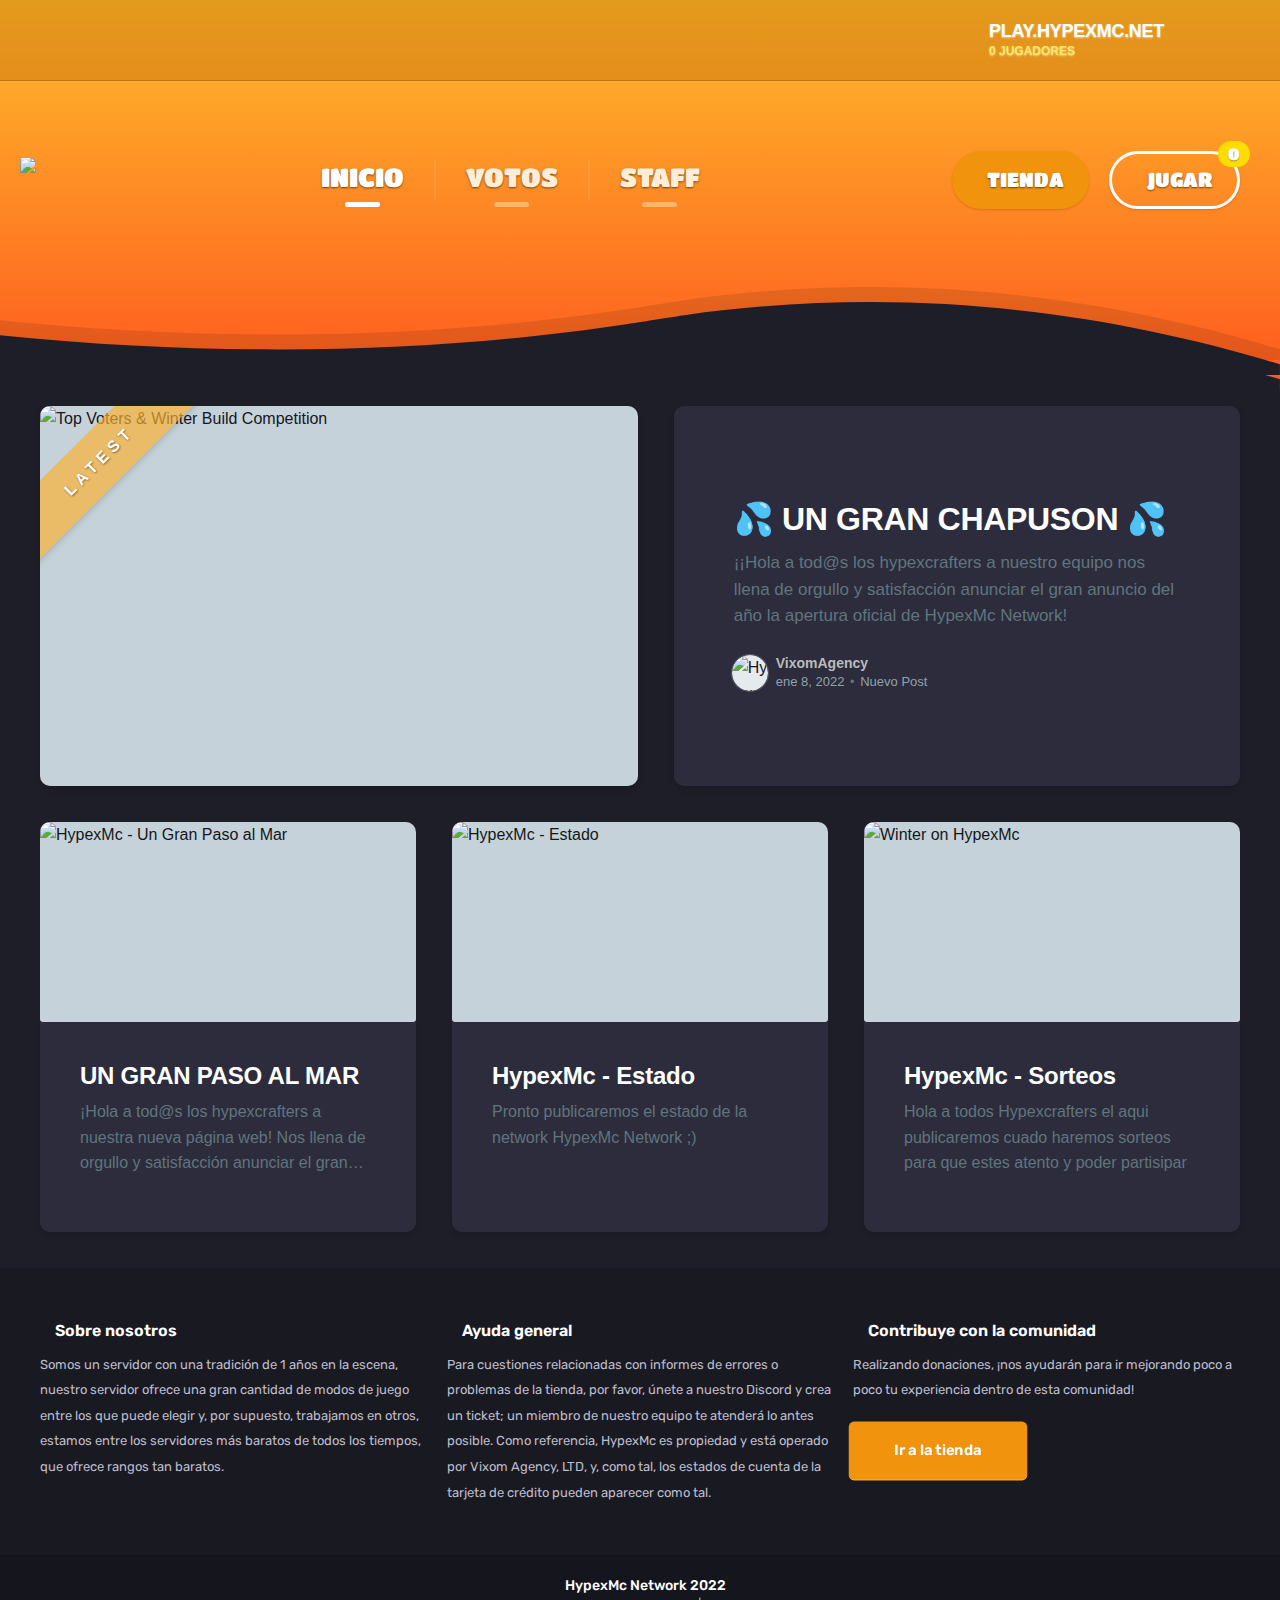
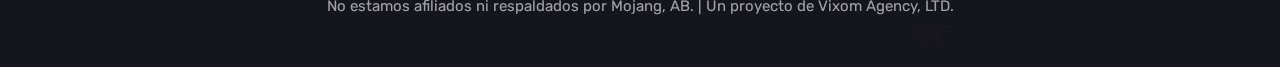
==== index.html @ 88ad3354 "Add files via upload" ====
<!DOCTYPE html>
<html lang="en">
<head>

    <title>HypexMc | Servidor de Minecraft 1.8x-1.18x </title>
    <meta charset="utf-8" />
    <meta http-equiv="X-UA-Compatible" content="IE=edge" />
    <meta name="HandheldFriendly" content="True" />
    <link rel="icon" href="https://cdn.discordapp.com/attachments/915501580822933504/928827594579775539/xxxxx.png" type="image/png" />
    <meta name="viewport" content="width=device-width, initial-scale=1.0" />
    <link rel="preconnect" href="https://fonts.googleapis.com">
    <link rel="preconnect" href="https://fonts.gstatic.com" crossorigin>
    <link href="https://fonts.googleapis.com/css2?family=Titan+One&display=swap" rel="stylesheet">
    <link rel="stylesheet" href="https://cdnjs.cloudflare.com/ajax/libs/font-awesome/6.0.0-beta3/css/all.min.css" integrity="sha512-Fo3rlrZj/k7ujTnHg4CGR2D7kSs0v4LLanw2qksYuRlEzO+tcaEPQogQ0KaoGN26/zrn20ImR1DfuLWnOo7aBA==" crossorigin="anonymous" referrerpolicy="no-referrer" />
    <link href="https://fonts.googleapis.com/css2?family=Rubik:ital,wght@0,300;0,400;0,500;0,600;0,700;0,800;0,900;1,300;1,400;1,500;1,600;1,700;1,800;1,900&display=swap" rel="stylesheet">
    <link rel="stylesheet" href="https://cdnjs.cloudflare.com/ajax/libs/MaterialDesign-Webfont/6.4.95/css/materialdesignicons.min.css" integrity="sha512-RJM8wxxnhWj3XFj27wTSVh6GEPnKuRn4M7O8x/Rq5iCPwKn9UAZnsBLCvc/zS3LbKYD7h54X8GyS9fIxHJEhNw==" crossorigin="anonymous" referrerpolicy="no-referrer" />
    <link rel="stylesheet" type="text/css" href="assets/built/screen.css" />
    <link rel="stylesheet" type="text/css" href="assets/built/theme.css" />
    <link rel="stylesheet" type="text/css" href="assets/built/global.css" />
    <meta name="description" content="HypexMc is a 1.16 Minecraft server that prides itself in providing the best Earth Survival &amp; Skyblock Update. Connect on both Java &amp; Bedrock platforms." />
    <link rel="icon" href="/favicon.png" type="image/png" />
    <link rel="canonical" href="https://hypexmc.net/" />
    <meta name="referrer" content="no-referrer-when-downgrade" />
    <link rel="next" href="https://hypexmc.net/page/2/" />
    
    <meta property="og:site_name" content="HypexMc" />
    <meta property="og:type" content="website" />
    <meta property="og:title" content="HypexMc" />
    <meta property="og:description" content="HypexMc is a 1.16 Minecraft server that prides itself in providing the best Earth Survival &amp; Skyblock Update." />
    <meta property="og:url" content="https://hypexmc.net/" />
    <meta property="og:image" content="https://hypexmc.net/content/images/2021/12/HypexMc-Christmas-DC-banner-1.jpg" />
    <meta property="article:publisher" content="https://www.facebook.com/ghost" />
    <meta name="twitter:card" content="summary_large_image" />
    <meta name="twitter:title" content="HypexMc" />
    <meta name="twitter:description" content="HypexMc is a 1.16 Minecraft server that prides itself in providing the best Earth Survival &amp; Skyblock Update. Connect on both Java &amp; Bedrock platforms." />
    <meta name="twitter:url" content="https://hypexmc.net/" />
    <meta name="twitter:image" content="https://hypexmc.net/content/images/2021/12/HypexMc-Christmas-DC-banner.jpg" />
    <meta name="twitter:site" content="@HypexMcNT" />
    <meta property="og:image:width" content="960" />
    <meta property="og:image:height" content="540" />
    
    <script type="application/ld+json">
{
    "@context": "https://schema.org",
    "@type": "WebSite",
    "publisher": {
        "@type": "Organization",
        "name": "HypexMc",
        "url": "https://hypexmc.net/",
        "logo": {
            "@type": "ImageObject",
            "url": "https://hypexmc.net/content/images/2021/09/HypexMc-1.png",
            "width": 60,
            "height": 60
        }
    },
    "url": "https://hypexmc.net",
    "image": {
        "@type": "ImageObject",
        "url": "https://static.ghost.org/v4.0.0/images/publication-cover.jpg",
        "width": 7183,
        "height": 2885
    },
    "mainEntityOfPage": {
        "@type": "WebPage",
        "@id": "https://hypexmc.net/"
    },
    "description": "HypexMc is a 1.16 Minecraft server that prides itself in providing the best Earth Survival &amp; Skyblock Update. Connect on both Java &amp; Bedrock platforms."
}
    </script>

    <meta name="generator" content="Ghost 4.15" />
    <link rel="alternate" type="application/rss+xml" title="HypexMc" href="https://hypexmc.net/rss/" />
    
    <style>
@media only screen and (max-width: 768px) {
    .gh-nav > .nav {
        padding: 0px !important;
    }

    .gh-curve {
        bottom: -4px !important;
    }
    .staff-wrap .staff-members {
        grid-template-columns: repeat(1,minmax(0,1fr))!important;
    }
    .vote-wrap {
        flex-direction: column!important;
    }
    .vote-left {
        width: 100%!important;
        margin-bottom: 20px!important;
    }
    .vote-alert {
        margin-bottom: 20px !important;
    }
    .vote-right {
        flex-direction: column!important;
    }
    .vote-alert {
        flex-basis: 0!important;
    }
    .vote-right > a {
        display: block!important;
        width: 100%!important;
        margin: 0px !important;
    }
}
.fab.fa-tiktok {
    font-size: 25px;
    position: relative;
    top: -2px;
}
.badge.manager {
    background: #f5392f !important;
}
.badge.owner {
    background: #af0000 !important;
}
.badge.helper {
    background: #f5392f !important;
}
.badge.developer {
    background: #0089bb !important;
}
.vote-alert {
    flex-basis: 100%;
    background: #0089bb14;
    padding: 25px;
    border-radius: 10px;
    color: #0089bb;
    font-weight: bold;
    font-size: 13px;
    box-shadow: 0 4px 6px -1px rgb(0 0 0 / 10%), 0 2px 4px -1px rgb(0 0 0 / 6%);
    margin-bottom: -30px;
    text-align: center;
    border: 2px solid #0089bb45 !important;
}
.vote-right {
    flex-wrap: wrap;
}
.vote-text {
    box-shadow: 0 4px 6px -1px rgb(0 0 0 / 10%), 0 2px 4px -1px rgb(0 0 0 / 6%);
}
.post-card-byline-content span a {
    color: rgb(187, 187, 187) !important;
}
</style>
<!-- Global site tag (gtag.js) - Google Analytics -->
<script async src="https://www.googletagmanager.com/gtag/js?id=UA-158791694-1"></script>
<script>
  window.dataLayer = window.dataLayer || [];
  function gtag(){dataLayer.push(arguments);}
  gtag('js', new Date());

  gtag('config', 'UA-158791694-1');
</script><style>:root {--ghost-accent-color: #ffaa2b;}</style>
</head>
<body class="home-template">
<div class="viewport">

    <header id="gh-header" class="gh-header">
        <div class="top-bar">
            <div class="inner">
                <div class="left socials">
                    <div id="copy" class="play-wrap" data-clipboard-text="play.hypexmc.net">
                        <i class="mdi mdi-minecraft"></i>
                        <div class="text">
                            <h1>PLAY.HYPEXMC.NET</h1>
                            <p><strong class="players">0</strong> JUGADORES</p>
                        </div>
                    </div>
                    <a href="https://twitter.com/HypexMcNT"><i class="mdi mdi-twitter"></i></a>
                    <a href="https://www.tiktok.com/@HypexMcNT"><i class="fab fa-tiktok"></i></a>
                </div>
            </div>
        </div>
        <nav class="gh-head-inner inner gh-container">
            <div class="gh-bottom">
                <div class="logo-wrap"><a href="/"><img class="floatIn" src="https://cdn.discordapp.com/attachments/915501580822933504/928827594579775539/xxxxx.png"></a></div>
                <div class="logo-spacer"></div>
                <div class="gh-nav">
                    <ul class="nav">
    <li class="nav-home nav-current"><a href="https://hypexmc.net/">Inicio</a></li>
    <li class="nav-vote"><a href="https://hypexmc.net/vote/">Votos</a></li>
    <li class="nav-staff"><a href="https://hypexmc.net/staff/">Staff</a></li>
</ul>

                </div>
                <div class="gh-nav-extras">
                    <a href="https://tienda.hypexmc.net/" class="store"><i class="mdi mdi-cart"></i> TIENDA</a>
                    <a href="/play" class="play"><i class="mdi mdi-motion-play"></i> JUGAR <span class="players">0</span></a>
                </div>
            </div>
        </nav>
        <div class="gh-curve otherother">
            <svg xmlns="http://www.w3.org/2000/svg" xmlns:xlink="http://www.w3.org/1999/xlink" version="1.1" id="Layer_1" x="0px" y="0px" viewBox="0 0 1920.9 109.4" style="enable-background:new 0 0 1920.9 109.4;" xml:space="preserve">
                <path id="XMLID_17_" d="M939.6,76.2c38.2,5.8,54.2,8.9,87.5,13.6c353.5,49.8,660.6-2.9,893.9-73.8l0-16H0v59.8  C386,20.8,701.5,40.2,939.6,76.2z"/>
            </svg>
        </div>
        <div class="gh-curve other">
            <svg xmlns="http://www.w3.org/2000/svg" xmlns:xlink="http://www.w3.org/1999/xlink" version="1.1" id="Layer_1" x="0px" y="0px" viewBox="0 0 1920.9 109.4" style="enable-background:new 0 0 1920.9 109.4;" xml:space="preserve">
                <path id="XMLID_17_" d="M939.6,76.2c38.2,5.8,54.2,8.9,87.5,13.6c353.5,49.8,660.6-2.9,893.9-73.8l0-16H0v59.8  C386,20.8,701.5,40.2,939.6,76.2z"/>
            </svg>
        </div>
        <div class="gh-curve">
            <svg xmlns="http://www.w3.org/2000/svg" xmlns:xlink="http://www.w3.org/1999/xlink" version="1.1" id="Layer_1" x="0px" y="0px" viewBox="0 0 1920.9 109.4" style="enable-background:new 0 0 1920.9 109.4;" xml:space="preserve">
                <path id="XMLID_17_" d="M939.6,76.2c38.2,5.8,54.2,8.9,87.5,13.6c353.5,49.8,660.6-2.9,893.9-73.8l0-16H0v59.8  C386,20.8,701.5,40.2,939.6,76.2z"/>
            </svg>
        </div>
    </header>

    <main>
        
<main id="site-main" class="site-main outer">
    <div class="inner posts">

        <div class="post-feed">

                
<article class="post-card post post-card-large">

    <a class="post-card-image-link" href="/top-voters-of-december/">
        <img class="post-card-image"
            srcset="https://i.imgur.com/oontNbd.png"
            sizes="(max-width: 1000px) 400px, 800px"
            src="https://i.imgur.com/oontNbd.png"
            alt="Top Voters &amp; Winter Build Competition"
            loading="lazy"
        />
    </a>

    <div class="post-card-content">

        <a class="post-card-content-link" href="">
            <header class="post-card-header">
                <h2 class="post-card-title">💦 UN GRAN CHAPUSON 💦</h2>
            </header>
            <section class="post-card-excerpt">
                <p>¡¡Hola a tod@s los hypexcrafters a nuestro equipo nos llena de orgullo y satisfacción anunciar el gran anuncio del año la apertura oficial de HypexMc Network!</p>
            </section>
        </a>

        <footer class="post-card-meta">
            <ul class="author-list">
                <li class="author-list-item">
                    <a href="#" class="static-avatar">
                        <img class="author-profile-image" src="https://cdn.discordapp.com/attachments/915501580822933504/929422268973596753/pvXGueA0_400x400.png" alt="HypexMc" />
                    </a>
                </li>
            </ul>
            <div class="post-card-byline-content">
                <span><a href="https://twitter.com/VixomAgency">VixomAgency</a></span>
                <span class="post-card-byline-date"><time datetime="2022-01-01">ene 8, 2022</time> <span class="bull">&bull;</span> Nuevo Post</span>
            </div>
        </footer>

    </div>

</article>


                
<article class="post-card post ">

    <a class="post-card-image-link" href="/HypexMc-weekly-recap-7/">
        <img class="post-card-image"
            srcset="https://i.imgur.com/FQJvpXm.png"
            sizes="(max-width: 1000px) 400px, 800px"
            src="/content/images/size/w600/2021/12/header2021-12-29_20.03.20-1.png"
            alt="HypexMc - Un Gran Paso al Mar"
            loading="lazy"
        />
    </a>

    <div class="post-card-content">

        <a class="post-card-content-link" href="/HypexMc-weekly-recap-7/">
            <header class="post-card-header">
                <h2 class="post-card-title">UN GRAN PASO AL MAR</h2>
            </header>
            <section class="post-card-excerpt">
                <p>¡Hola a tod@s los hypexcrafters a nuestra nueva página web! Nos llena de orgullo y satisfacción anunciar el gran web oficial</p>
            </section>
        </a>

        <footer class="post-card-meta">
            <ul class="author-list">
                <li class="author-list-item">
                    <a href="/author/HypexMc/" class="static-avatar">
                        <img class="author-profile-image" src="/content/images/size/w100/2021/09/HypexMc-4.png" alt="HypexMc" />
                    </a>
                </li>
            </ul>
            <div class="post-card-byline-content">
                <span><a href="#">HypexMc</a></span>
                <span class="post-card-byline-date"><time datetime="2021-12-29">Dec 29, 2021</time> <span class="bull">&bull;</span> 2 min read</span>
            </div>
        </footer>

    </div>

</article>


                
<article class="post-card post ">

    <a class="post-card-image-link" href="/weekly-recap-6/">
        <img class="post-card-image"
            srcset="https://cdn.discordapp.com/attachments/915501580822933504/929430163735863426/Nose.png"
            src="/content/images/size/w600/2021/12/photo_2021-12-21_01-37-00.jpg"
            alt="HypexMc - Estado"
            loading="lazy"
        />
    </a>

    <div class="post-card-content">

        <a class="post-card-content-link" href="/weekly-recap-6/">
            <header class="post-card-header">
                <h2 class="post-card-title">HypexMc - Estado</h2>
            </header>
            <section class="post-card-excerpt">
                <p>Pronto publicaremos el estado de la network HypexMc Network ;)</p>
            </section>
        </a>

        <footer class="post-card-meta">
            <ul class="author-list">
                <li class="author-list-item">
                    <a href="/author/HypexMc/" class="static-avatar">
                        <img class="author-profile-image" src="/content/images/size/w100/2021/09/HypexMc-4.png" alt="HypexMc" />
                    </a>
                </li>
            </ul>
            <div class="post-card-byline-content">
                <span><a href="/author/HypexMc/">HypexMc</a></span>
                <span class="post-card-byline-date"><time datetime="2021-12-22">Dec 22, 2021</time> <span class="bull">&bull;</span> 3 min read</span>
            </div>
        </footer>

    </div>

</article>


                
<article class="post-card post featured ">

    <a class="post-card-image-link" href="/winter-update/">
        <img class="post-card-image"
            srcset="https://cdn.discordapp.com/attachments/915501580822933504/929430163735863426/Nose.png"
            src="/content/images/size/w600/2021/12/2021-12-01_17.01.49.png"
            alt="Winter on HypexMc"
            loading="lazy"
        />
    </a>

    <div class="post-card-content">

        <a class="post-card-content-link" href="/winter-update/">
            <header class="post-card-header">
                <h2 class="post-card-title">HypexMc - Sorteos</h2>
            </header>
            <section class="post-card-excerpt">
                <p>Hola a todos Hypexcrafters el aqui publicaremos cuado haremos sorteos para que estes atento y poder partisipar</p>
            </section>
        </a>

        <footer class="post-card-meta">
            <ul class="author-list">
                <li class="author-list-item">
                    <a href="/author/HypexMcHypexMc/" class="static-avatar">
                        <img class="author-profile-image" src="/content/images/size/w100/2021/09/HypexMc-4.png" alt="HypexMc" />
                    </a>
                </li>
            </ul>
            <div class="post-card-byline-content">
                <span><a href="#">HypexMc</a></span>
                <span class="post-card-byline-date"><time datetime="2021-12-01">Dec 1, 2021</time> <span class="bull">&bull;</span> 3 min read</span>
            </div>
        </footer>

    </div>

</article>

        </div>

    </div>
</main>

    </main>

    <div id="foot">
        <div class="footer-middle">
            <div class="inner">
                <div class="col">
                    <div class="col-title"><i class="fas fa-skull-crossbones"></i>Sobre nosotros</div>
                    <div class="col-text">
                        Somos un servidor con una tradición de 1 años en la escena, nuestro servidor ofrece una gran cantidad de modos de juego entre los que puede elegir y, por supuesto, trabajamos en otros, estamos entre los servidores más baratos de todos los tiempos, que ofrece rangos tan baratos.
                    </div>
                </div>
                <div class="col">
                    <div class="col-title"><i class="fas fa-question-circle"></i>Ayuda general</div>
                    <div class="col-text">
                        Para cuestiones relacionadas con informes de errores o problemas de la tienda, por favor, únete a nuestro Discord y crea un ticket; un miembro de nuestro equipo te atenderá lo antes posible. Como referencia, HypexMc es propiedad y está operado por Vixom Agency, LTD, y, como tal, los estados de cuenta de la tarjeta de crédito pueden aparecer como tal.
                    </div>
                </div>
                <div class="col">
                    <div class="col-title"><i class="fas fa-shopping-basket"></i>Contribuye con la comunidad</div>
                    <div class="col-text">
                        Realizando donaciones, ¡nos ayudarán para ir mejorando poco a poco tu experiencia dentro de esta comunidad!
                        <a class="col-btn" href="https://store.sharkblocks.com/"><img src="">Ir a la tienda</a>
                    </div>
                </div>
            </div>
        </div>
        <div class="foot-bottom">
            <div class="inner">
                <div class="left">
                    <p><i class="far fa-copyright"></i> HypexMc Network 2022</p>
                    <small>
                        No estamos afiliados ni respaldados por Mojang, AB. | Un proyecto de Vixom Agency, LTD.
                    </small>
                    <section class="watermark">
                        <a href="https://benjdzn.com/"><span id="benj"><svg version="1.1" id="Layer_1" xmlns="http://www.w3.org/2000/svg" xmlns:xlink="http://www.w3.org/1999/xlink" x="0px" y="0px" viewBox="0 0 107.2 53.9" style="enable-background:new 0 0 107.2 53.9;" xml:space="preserve"><style type="text/css">.st0{fill:#231F20;}</style><g id="XMLID_2_"><path id="XMLID_7_" class="st0" d="M38.8,32.2c0.9-1.7,1.8-3.9,1.3-5.9c-0.5-1.7-2-2.6-3.7-2.9c0.8-0.4,1.6-0.9,2.4-1.4c2.8-1.8,5.4-3.8,7.9-6c2.3-2.1,5.1-4.6,5-7.9c-0.1-3.3-3-5.7-6.1-6.3c-3.4-0.8-7.2-0.3-10.6,0.2c-7.1,1.2-13.9,4-20.3,7.3c-3.2,1.6-6.4,3.4-9.2,5.7C3,16.9,0.2,20,0,23.3c-0.1,0.9,1.1,1.2,1.7,0.7c1-0.8,1.8-1.8,2.7-2.7c0.9-0.9,1.8-1.9,2.8-2.7c2.2-1.7,4.5-3.2,6.9-4.6c5.3-2.9,10.9-5.5,16.8-7.1c0.5-0.1,0.9-0.2,1.4-0.4c-0.5,0.9-1,1.8-1.3,2.6c-0.7,1.7-1.5,3.4-2.1,5.2c-1.3,3.6-2.5,7.2-3.5,10.8c0,0.2-0.1,0.3-0.1,0.5c-3.7,1.5-7.5,3.6-10.3,6.3c-0.9,0.9,0.2,2.1,1.3,1.6c2.2-1,4.3-2.1,6.5-3c0.4-0.2,0.9-0.4,1.3-0.5c-0.5,2-1,3.9-1.4,5.9c-0.4,1.8-0.8,3.7-1,5.5c-0.2,1.2-0.4,2.5-0.5,3.8c-0.5,0.4-1,0.7-1.5,1.1c-1.8,1.3-3.9,2.2-5.7,3.5c-0.6,0.4-0.2,1.3,0.5,1.1c2.5-0.6,5-1.8,7.3-3.1c0.2,0,0.3-0.1,0.4-0.2c1.1-0.7,2.2-1.3,3.3-2c3.5-2.3,6.8-5.1,9.6-8.3C36.4,35.7,37.8,34,38.8,32.2z M32.5,15.9c0.7-1.7,1.3-3.5,1.9-5.2c0.5-1.4,1.1-3.2,1.2-4.8c1.5-0.2,2.9-0.4,4.4-0.5c2.2-0.1,6.4-0.4,7.4,2.2c0.9,2.2-2.6,4.7-4,5.9c-2.1,1.9-4.3,3.7-6.7,5.3c-2.2,1.6-4.5,3-6.9,4.4C30.8,20.7,31.6,18.3,32.5,15.9z M25.1,42.1c-0.5,0.4-1,0.8-1.5,1.2c0.1-0.3,0.2-0.5,0.3-0.8c0.6-1.7,1.1-3.5,1.7-5.3c0.8-2.9,1.7-5.7,2.6-8.6c0.5-0.1,0.9-0.3,1.4-0.4c1.1-0.3,2.2-0.6,3.3-0.9c0.7-0.2,2.9-0.6,3.4,0.2c0.1,0.2-0.5,1.7-0.6,2.1c-0.4,1-1,2-1.6,2.8C31.6,36.1,28.4,39.3,25.1,42.1z"></path><path id="XMLID_4_" class="st0" d="M105.7,4.5c-0.2,0-0.4-0.1-0.6-0.1c0,0,0,0,0,0c0,0,0,0-0.1,0c-8-1-16-0.1-24,1.3c0.2-1.7,0.3-3.3,0.3-5c0-0.8-1.2-1-1.4-0.2c-0.5,1.9-1,3.8-1.5,5.6c-0.6,0.1-1.1,0.2-1.7,0.3c-4.7,0.9-9.5,2-14.3,2.1c-1.6,0-4.8,0.4-5.1-1.8c-0.2-1.9,1.7-3.6,2.9-4.8c0.3-0.3-0.1-0.8-0.5-0.6c-1.9,0.9-3.6,1.9-4.6,3.8c-0.8,1.7-0.7,3.8,0.6,5.2c1.7,1.9,4.8,2,7.1,2c2.8,0.1,5.6-0.4,8.4-0.8c1.9-0.3,3.9-0.7,5.8-1c-0.3,0.9-0.5,1.7-0.8,2.6c-1.3,4.3-2.9,8.5-4.3,12.8c-0.1,0.2-0.1,0.4-0.2,0.6c-0.1-0.5-0.1-1-0.3-1.5c-0.1-0.6-1-0.6-1.2,0c-0.2,0.6-0.3,1.3-0.5,1.9c-0.3,0.9-0.7,1.6-1.1,2.5c-0.5,0.9-0.9,2-1.7,2.7c-0.7,0.7-1.1,0.4-1.2-0.6c-0.1-1,0.3-2.2,0.5-3.1c1.2-4.2,3.4-8.1,4.2-12.5c0.2-1.1-0.5-2.4-1.8-2.3c-4.5,0.3-6.9,4.2-9.1,7.6c-0.2,0.4-0.5,0.7-0.7,1.1c0.6-1.9,1.2-3.8,1.7-5.6c0.6-2-2.5-3.4-3.5-1.5c-2.3,4.2-4.3,8.4-6.5,12.6c-0.5,1-3.7,7-5.5,5.9c1.7-1.8,3.1-3.9,4.3-6.1c1.2-2.3,3-5,3.2-7.6c0.3-3.2-3-5-5.7-3.6c-2.6,1.2-4.1,4.4-5.1,6.9c-1.1,2.6-1.7,5.7-1.4,8.6c0.1,1.1,0.4,2.3,1,3.3c-1,1-2.2,2-3.5,2.7c-0.5,0.3-0.1,1,0.4,0.8c1.4-0.6,2.7-1.4,3.9-2.3c0.6,0.6,1.2,1,2.1,1.3c2.4,0.7,4.7-0.9,6.2-2.7c0.6-0.7,1.2-1.4,1.7-2.2c-0.1,0.7-0.2,1.4-0.3,2.1c-0.1,0.9,0.8,1.7,1.6,1.8c1,0.1,1.7-0.4,2-1.3c1.6-3.7,3.9-7.3,6.1-10.7c1-1.6,2-3.2,3.2-4.7c0.3-0.3,0.5-0.6,0.8-0.9c-0.6,1.7-1.3,3.3-2,5c-1.1,2.7-2.5,6.3-1.7,9.3c0.9,3,4.4,4.1,6.6,1.7c0.1-0.2,0.3-0.3,0.4-0.5c-0.5,1.6-0.9,3.1-1.3,4.7c0,0,0-0.1-0.1-0.1c-2.3-4-6.8-3.1-10.3-1.6c-4.3,1.8-8.6,3.7-12.8,5.5c-1.6,0.7-3.6,1.6-5.4,0.9c-1.5-0.7-1.5-3.1-2-4.5c-0.4-0.9-1.4-1.1-2-0.3c-2.7,3.5-0.6,8.1,3.6,9.1c2.1,0.5,4.3,0,6.3-0.8c2.2-0.9,4.4-1.9,6.5-2.8c2.1-0.9,4.2-1.8,6.3-2.7c1.3-0.6,4-2.2,5.5-1.5c1.3,0.6,1.4,3.2,1.6,4.3c0.4,2.4,0.5,4.8,0.3,7.1c-0.1,1.1,1,2.1,2.1,2.1c1.3,0,2-1,2.2-2.1c1.1-8.7,3.8-17.1,6.3-25.5c1.6-5.3,3.2-10.8,4.2-16.3c3.1-0.5,6.1-1,9.2-1.4c-1.6,1.2-2.9,2.6-3.3,4.3c-0.2,0.8,0.6,1.9,1.5,1.5c1.4-0.5,2.5-1.5,3.8-2.2c1.3-0.8,2.8-1.6,4.3-2.1c2.9-1.2,6.1-1.6,9.2-1.4C107.5,8.9,108.1,4.8,105.7,4.5z M44.8,28c0.4-2.3,1.2-4.4,2.5-6.3c0.4-0.6,1.1-1.9,1.8-2.1c1-0.3,0.4,1.2,0.3,1.6c-0.6,2-1.4,4-2.3,5.9c-0.7,1.5-1.5,3-2.5,4.4C44.5,30.3,44.6,29,44.8,28z"></path><path id="XMLID_3_" class="st0" d="M77.3,32.4c-0.5,0-1,0.2-1.3,0.5c-0.3,0.3-0.6,0.8-0.6,1.3c0,0.5,0.2,1,0.5,1.3c0.4,0.3,0.8,0.5,1.3,0.6c0.5,0,1-0.2,1.3-0.5c0.3-0.3,0.6-0.8,0.6-1.3c0-0.5-0.2-1-0.5-1.3C78.3,32.7,77.8,32.4,77.3,32.4z"></path></g></svg></span></a>
                    </section>
                </div>
                <div class="right">
                    <small>Designed By</small>
                    <p><a href="https://benjdzn.com">Benj</a></p>
                </div>
                <div class="end">
                    <a href="https://alerium.io/" target="_blank">
                        <img src="https://i.imgur.com/We3MupK.png">
                    </a>
                </div>
            </div>
        </div>
    </div>

</div>


<script
    src="https://code.jquery.com/jquery-3.5.1.min.js"
    integrity="sha256-9/aliU8dGd2tb6OSsuzixeV4y/faTqgFtohetphbbj0="
    crossorigin="anonymous">
</script>
<script>
$(document).ready(function () {
setTimeout(function() { $('.logo-wrap img').removeClass('floatIn').addClass('float'); }, 1000);
    
    // Mobile Menu Trigger
    $('.gh-burger').click(function () {
        $('body').toggleClass('gh-head-open');
    });
    // FitVids - Makes video embeds responsive
    $(".gh-content").fitVids();
});
// @path-json can be an object or an array, the first will be loaded directly, the object from the array will be random selected
/* tsParticles.loadJSON(@dom-id, @path-json, @callback (optional)); */

tsParticles.load("tsparticles", { preset: "stars" });

             var server = 'play.hypexmc.net';
             var serverPort = '25565';
             var discord = '759857332749336597';
            !function(e){if("object"==typeof exports&&"undefined"!=typeof module)module.exports=e();else if("function"==typeof define&&define.amd)define([],e);else{var t;t="undefined"!=typeof window?window:"undefined"!=typeof global?global:"undefined"!=typeof self?self:this,t.Clipboard=e()}}(function(){var e,t,n;return function e(t,n,i){function o(a,c){if(!n[a]){if(!t[a]){var l="function"==typeof require&&require;if(!c&&l)return l(a,!0);if(r)return r(a,!0);var s=new Error("Cannot find module '"+a+"'");throw s.code="MODULE_NOT_FOUND",s}var u=n[a]={exports:{}};t[a][0].call(u.exports,function(e){var n=t[a][1][e];return o(n?n:e)},u,u.exports,e,t,n,i)}return n[a].exports}for(var r="function"==typeof require&&require,a=0;a<i.length;a++)o(i[a]);return o}({1:[function(e,t,n){function i(e,t){for(;e&&e!==document;){if(e.matches(t))return e;e=e.parentNode}}if(Element&&!Element.prototype.matches){var o=Element.prototype;o.matches=o.matchesSelector||o.mozMatchesSelector||o.msMatchesSelector||o.oMatchesSelector||o.webkitMatchesSelector}t.exports=i},{}],2:[function(e,t,n){function i(e,t,n,i,r){var a=o.apply(this,arguments);return e.addEventListener(n,a,r),{destroy:function(){e.removeEventListener(n,a,r)}}}function o(e,t,n,i){return function(n){n.delegateTarget=r(n.target,t),n.delegateTarget&&i.call(e,n)}}var r=e("./closest");t.exports=i},{"./closest":1}],3:[function(e,t,n){n.node=function(e){return void 0!==e&&e instanceof HTMLElement&&1===e.nodeType},n.nodeList=function(e){var t=Object.prototype.toString.call(e);return void 0!==e&&("[object NodeList]"===t||"[object HTMLCollection]"===t)&&"length"in e&&(0===e.length||n.node(e[0]))},n.string=function(e){return"string"==typeof e||e instanceof String},n.fn=function(e){var t=Object.prototype.toString.call(e);return"[object Function]"===t}},{}],4:[function(e,t,n){function i(e,t,n){if(!e&&!t&&!n)throw new Error("Missing required arguments");if(!c.string(t))throw new TypeError("Second argument must be a String");if(!c.fn(n))throw new TypeError("Third argument must be a Function");if(c.node(e))return o(e,t,n);if(c.nodeList(e))return r(e,t,n);if(c.string(e))return a(e,t,n);throw new TypeError("First argument must be a String, HTMLElement, HTMLCollection, or NodeList")}function o(e,t,n){return e.addEventListener(t,n),{destroy:function(){e.removeEventListener(t,n)}}}function r(e,t,n){return Array.prototype.forEach.call(e,function(e){e.addEventListener(t,n)}),{destroy:function(){Array.prototype.forEach.call(e,function(e){e.removeEventListener(t,n)})}}}function a(e,t,n){return l(document.body,e,t,n)}var c=e("./is"),l=e("delegate");t.exports=i},{"./is":3,delegate:2}],5:[function(e,t,n){function i(e){var t;if("SELECT"===e.nodeName)e.focus(),t=e.value;else if("INPUT"===e.nodeName||"TEXTAREA"===e.nodeName)e.focus(),e.setSelectionRange(0,e.value.length),t=e.value;else{e.hasAttribute("contenteditable")&&e.focus();var n=window.getSelection(),i=document.createRange();i.selectNodeContents(e),n.removeAllRanges(),n.addRange(i),t=n.toString()}return t}t.exports=i},{}],6:[function(e,t,n){function i(){}i.prototype={on:function(e,t,n){var i=this.e||(this.e={});return(i[e]||(i[e]=[])).push({fn:t,ctx:n}),this},once:function(e,t,n){function i(){o.off(e,i),t.apply(n,arguments)}var o=this;return i._=t,this.on(e,i,n)},emit:function(e){var t=[].slice.call(arguments,1),n=((this.e||(this.e={}))[e]||[]).slice(),i=0,o=n.length;for(i;i<o;i++)n[i].fn.apply(n[i].ctx,t);return this},off:function(e,t){var n=this.e||(this.e={}),i=n[e],o=[];if(i&&t)for(var r=0,a=i.length;r<a;r++)i[r].fn!==t&&i[r].fn._!==t&&o.push(i[r]);return o.length?n[e]=o:delete n[e],this}},t.exports=i},{}],7:[function(t,n,i){!function(o,r){if("function"==typeof e&&e.amd)e(["module","select"],r);else if("undefined"!=typeof i)r(n,t("select"));else{var a={exports:{}};r(a,o.select),o.clipboardAction=a.exports}}(this,function(e,t){"use strict";function n(e){return e&&e.__esModule?e:{default:e}}function i(e,t){if(!(e instanceof t))throw new TypeError("Cannot call a class as a function")}var o=n(t),r="function"==typeof Symbol&&"symbol"==typeof Symbol.iterator?function(e){return typeof e}:function(e){return e&&"function"==typeof Symbol&&e.constructor===Symbol&&e!==Symbol.prototype?"symbol":typeof e},a=function(){function e(e,t){for(var n=0;n<t.length;n++){var i=t[n];i.enumerable=i.enumerable||!1,i.configurable=!0,"value"in i&&(i.writable=!0),Object.defineProperty(e,i.key,i)}}return function(t,n,i){return n&&e(t.prototype,n),i&&e(t,i),t}}(),c=function(){function e(t){i(this,e),this.resolveOptions(t),this.initSelection()}return a(e,[{key:"resolveOptions",value:function e(){var t=arguments.length>0&&void 0!==arguments[0]?arguments[0]:{};this.action=t.action,this.emitter=t.emitter,this.target=t.target,this.text=t.text,this.trigger=t.trigger,this.selectedText=""}},{key:"initSelection",value:function e(){this.text?this.selectFake():this.target&&this.selectTarget()}},{key:"selectFake",value:function e(){var t=this,n="rtl"==document.documentElement.getAttribute("dir");this.removeFake(),this.fakeHandlerCallback=function(){return t.removeFake()},this.fakeHandler=document.body.addEventListener("click",this.fakeHandlerCallback)||!0,this.fakeElem=document.createElement("textarea"),this.fakeElem.style.fontSize="12pt",this.fakeElem.style.border="0",this.fakeElem.style.padding="0",this.fakeElem.style.margin="0",this.fakeElem.style.position="absolute",this.fakeElem.style[n?"right":"left"]="-9999px";var i=window.pageYOffset||document.documentElement.scrollTop;this.fakeElem.addEventListener("focus",window.scrollTo(0,i)),this.fakeElem.style.top=i+"px",this.fakeElem.setAttribute("readonly",""),this.fakeElem.value=this.text,document.body.appendChild(this.fakeElem),this.selectedText=(0,o.default)(this.fakeElem),this.copyText()}},{key:"removeFake",value:function e(){this.fakeHandler&&(document.body.removeEventListener("click",this.fakeHandlerCallback),this.fakeHandler=null,this.fakeHandlerCallback=null),this.fakeElem&&(document.body.removeChild(this.fakeElem),this.fakeElem=null)}},{key:"selectTarget",value:function e(){this.selectedText=(0,o.default)(this.target),this.copyText()}},{key:"copyText",value:function e(){var t=void 0;try{t=document.execCommand(this.action)}catch(e){t=!1}this.handleResult(t)}},{key:"handleResult",value:function e(t){this.emitter.emit(t?"success":"error",{action:this.action,text:this.selectedText,trigger:this.trigger,clearSelection:this.clearSelection.bind(this)})}},{key:"clearSelection",value:function e(){this.target&&this.target.blur(),window.getSelection().removeAllRanges()}},{key:"destroy",value:function e(){this.removeFake()}},{key:"action",set:function e(){var t=arguments.length>0&&void 0!==arguments[0]?arguments[0]:"copy";if(this._action=t,"copy"!==this._action&&"cut"!==this._action)throw new Error('Invalid "action" value, use either "copy" or "cut"')},get:function e(){return this._action}},{key:"target",set:function e(t){if(void 0!==t){if(!t||"object"!==("undefined"==typeof t?"undefined":r(t))||1!==t.nodeType)throw new Error('Invalid "target" value, use a valid Element');if("copy"===this.action&&t.hasAttribute("disabled"))throw new Error('Invalid "target" attribute. Please use "readonly" instead of "disabled" attribute');if("cut"===this.action&&(t.hasAttribute("readonly")||t.hasAttribute("disabled")))throw new Error('Invalid "target" attribute. You can\'t cut text from elements with "readonly" or "disabled" attributes');this._target=t}},get:function e(){return this._target}}]),e}();e.exports=c})},{select:5}],8:[function(t,n,i){!function(o,r){if("function"==typeof e&&e.amd)e(["module","./clipboard-action","tiny-emitter","good-listener"],r);else if("undefined"!=typeof i)r(n,t("./clipboard-action"),t("tiny-emitter"),t("good-listener"));else{var a={exports:{}};r(a,o.clipboardAction,o.tinyEmitter,o.goodListener),o.clipboard=a.exports}}(this,function(e,t,n,i){"use strict";function o(e){return e&&e.__esModule?e:{default:e}}function r(e,t){if(!(e instanceof t))throw new TypeError("Cannot call a class as a function")}function a(e,t){if(!e)throw new ReferenceError("this hasn't been initialised - super() hasn't been called");return!t||"object"!=typeof t&&"function"!=typeof t?e:t}function c(e,t){if("function"!=typeof t&&null!==t)throw new TypeError("Super expression must either be null or a function, not "+typeof t);e.prototype=Object.create(t&&t.prototype,{constructor:{value:e,enumerable:!1,writable:!0,configurable:!0}}),t&&(Object.setPrototypeOf?Object.setPrototypeOf(e,t):e.__proto__=t)}function l(e,t){var n="data-clipboard-"+e;if(t.hasAttribute(n))return t.getAttribute(n)}var s=o(t),u=o(n),f=o(i),d=function(){function e(e,t){for(var n=0;n<t.length;n++){var i=t[n];i.enumerable=i.enumerable||!1,i.configurable=!0,"value"in i&&(i.writable=!0),Object.defineProperty(e,i.key,i)}}return function(t,n,i){return n&&e(t.prototype,n),i&&e(t,i),t}}(),h=function(e){function t(e,n){r(this,t);var i=a(this,(t.__proto__||Object.getPrototypeOf(t)).call(this));return i.resolveOptions(n),i.listenClick(e),i}return c(t,e),d(t,[{key:"resolveOptions",value:function e(){var t=arguments.length>0&&void 0!==arguments[0]?arguments[0]:{};this.action="function"==typeof t.action?t.action:this.defaultAction,this.target="function"==typeof t.target?t.target:this.defaultTarget,this.text="function"==typeof t.text?t.text:this.defaultText}},{key:"listenClick",value:function e(t){var n=this;this.listener=(0,f.default)(t,"click",function(e){return n.onClick(e)})}},{key:"onClick",value:function e(t){var n=t.delegateTarget||t.currentTarget;this.clipboardAction&&(this.clipboardAction=null),this.clipboardAction=new s.default({action:this.action(n),target:this.target(n),text:this.text(n),trigger:n,emitter:this})}},{key:"defaultAction",value:function e(t){return l("action",t)}},{key:"defaultTarget",value:function e(t){var n=l("target",t);if(n)return document.querySelector(n)}},{key:"defaultText",value:function e(t){return l("text",t)}},{key:"destroy",value:function e(){this.listener.destroy(),this.clipboardAction&&(this.clipboardAction.destroy(),this.clipboardAction=null)}}]),t}(u.default);e.exports=h})},{"./clipboard-action":7,"good-listener":4,"tiny-emitter":6}]},{},[8])(8)});
            
            (function(){'use strict';var SyfaroAPI,MinecraftAPI,baseURL;baseURL='https://mcapi.us';SyfaroAPI=(function(){function SyfaroAPI(){}
            SyfaroAPI.prototype.queryString=function(params){var str,p;str=[];for(p in params){if(params[p]===undefined){continue}
            if(params.hasOwnProperty(p)){str.push(encodeURIComponent(p)+'='+encodeURIComponent(params[p]))}}
            return'?'+str.join('&')};SyfaroAPI.prototype.loadJSON=function(endpoint,params,callback){var xhr,url;if(typeof(params)==='function'){callback=params;params={}}
            params=this.queryString(params);url=baseURL+endpoint+params;xhr=new XMLHttpRequest();xhr.onerror=function(){callback(!0)};xhr.onload=function(){var data;try{data=JSON.parse(xhr.responseText)}catch(e){return callback(e)}
            if(data.status==='error'){return callback(data.error)}
            callback(undefined,data)};xhr.open('GET',url,!0);xhr.send()};return SyfaroAPI}());MinecraftAPI=(function(){var api;function MinecraftAPI(){}
            api=new SyfaroAPI();MinecraftAPI.prototype.getServerStatus=function(ip,options,callback){if(typeof(options)==='function'){callback=options;options={}}
            options.ip=ip;api.loadJSON('/server/status',options,callback)};MinecraftAPI.prototype.getServerStatus=MinecraftAPI.prototype.getServerStatus;MinecraftAPI.prototype.getServerQuery=function(ip,options,callback){if(typeof(options)==='function'){callback=options;options={}}
            options.ip=ip;api.loadJSON('/server/query',options,callback)};MinecraftAPI.prototype.getServerQuery=MinecraftAPI.prototype.getServerQuery;return MinecraftAPI}());window.MinecraftAPI=new MinecraftAPI()}());
            
            if (server) {
                var copy = new Clipboard('#copy'); copy.on('success', function(e) {
                    $('#copy h1').text('IP COPIED');
                    setTimeout(function() { 
                        $('#copy h1').text('PLAY.HYPEXMC.NET');
                    }, 2500);
            
                });
                function minecraft() { 
                    MinecraftAPI.getServerStatus(server, {port: serverPort}, function (err, status) {
                        if (err) {
                            $('#copy .players').text('0');
                        } else {
                            $('#copy .players').text(status.players.now);
                            $('.play .players').text(status.players.now);
                        }
                    });
                }; setTimeout(minecraft, 1500);
            }
            
            if (discord) {
                $.get('https://discordapp.com/api/guilds/'+discord+'/embed.json', function(e){
                    var players = e['presence_count'];
                    $('#discord .players').text(players);
                });
            }
</script>



</body>
</html>
---- assets/built/screen.css ----
a,abbr,acronym,address,applet,article,aside,audio,big,blockquote,body,canvas,caption,cite,code,dd,del,details,dfn,div,dl,dt,em,embed,fieldset,figcaption,figure,footer,form,h1,h2,h3,h4,h5,h6,header,hgroup,html,iframe,img,ins,kbd,label,legend,li,mark,menu,nav,object,ol,output,p,pre,q,ruby,s,samp,section,small,span,strike,strong,sub,summary,sup,table,tbody,td,tfoot,th,thead,time,tr,tt,ul,var,video{
	margin:0;
	padding:0;
	border:0;
	font:inherit;
	font-size:100%;
	vertical-align:baseline
}
body{
	line-height:1
}
ol,ul{
	list-style:none
}
blockquote,q{
	quotes:none
}
blockquote:after,blockquote:before,q:after,q:before{
	content:"";
	content:none
}
img{
	display:block;
	max-width:100%;
	height:auto
}
html{
	box-sizing:border-box;
	font-family:sans-serif;
	-ms-text-size-adjust:100%;
	-webkit-text-size-adjust:100%
}
*,:after,:before{
	box-sizing:inherit
}
a{
	background-color:transparent
}
a:active,a:hover{
	outline:0
}
b,strong{
	font-weight:700
}
dfn,em,i{
	font-style:italic
}
h1{
	margin:.67em 0;
	font-size:2em
}
small{
	font-size:80%
}
sub,sup{
	position:relative;
	font-size:75%;
	line-height:0;
	vertical-align:baseline
}
sup{
	top:-.5em
}
sub{
	bottom:-.25em
}
img{
	border:0
}
svg:not(:root){
	overflow:hidden
}
mark{
	background-color:#fdffb6
}
code,kbd,pre,samp{
	font-family:monospace,monospace;
	font-size:1em
}
button,input,optgroup,select,textarea{
	margin:0;
	color:inherit;
	font:inherit
}
button{
	overflow:visible;
	border:none
}
button,select{
	text-transform:none
}
button,html input[type=button],input[type=reset],input[type=submit]{
	cursor:pointer;
	-webkit-appearance:button
}
button[disabled],html input[disabled]{
	cursor:default
}
button::-moz-focus-inner,input::-moz-focus-inner{
	padding:0;
	border:0
}
input{
	line-height:normal
}
input:focus{
	outline:none
}
input[type=checkbox],input[type=radio]{
	box-sizing:border-box;
	padding:0
}
input[type=number]::-webkit-inner-spin-button,input[type=number]::-webkit-outer-spin-button{
	height:auto
}
input[type=search]{
	box-sizing:content-box;
	-webkit-appearance:textfield
}
input[type=search]::-webkit-search-cancel-button,input[type=search]::-webkit-search-decoration{
	-webkit-appearance:none
}
legend{
	padding:0;
	border:0
}
textarea{
	overflow:auto
}
table{
	border-spacing:0;
	border-collapse:collapse
}
td,th{
	padding:0
}
html{
	font-size:62.5%;
	-webkit-tap-highlight-color:rgba(0,0,0,0)
}
body{
	color:#ffffff;
	font-family:-apple-system,BlinkMacSystemFont,Segoe UI,Roboto,Oxygen,Ubuntu,Cantarell,Open Sans,Helvetica Neue,sans-serif;
	font-size:1.6rem;
	line-height:1.6em;
	font-weight:400;
	font-style:normal;
	letter-spacing:0;
	text-rendering:optimizeLegibility;
	background:#fff;
	-webkit-font-smoothing:antialiased;
	-moz-osx-font-smoothing:grayscale;
	-moz-font-feature-settings:"liga" on
}
::-moz-selection{
	text-shadow:none;
	background:#ffcc00
}
::selection{
	text-shadow:none;
	background:#ffcc00
}
hr{
	position:relative;
	display:block;
	width:100%;
	margin:2.5em 0 3.5em;
	padding:0;
	height:1px;
	border:0;
	border-top:1px solid #f0f0f0
}
audio,canvas,iframe,img,svg,video{
	vertical-align:middle
}
fieldset{
	margin:0;
	padding:0;
	border:0
}
textarea{
	resize:vertical
}
::not(.gh-content) blockquote,::not(.gh-content) dl,::not(.gh-content) ol,::not(.gh-content) p,::not(.gh-content) ul{
	margin:0 0 1.5em
}
ol,ul{
	padding-left:1.3em;
	padding-right:1.5em
}
ol ol,ol ul,ul ol,ul ul{
	margin:.5em 0 1em
}
ul{
	list-style:disc
}
ol{
	list-style:decimal
}
ol,ul{
	max-width:100%
}
li{
	padding-left:.3em;
	line-height:1.6em
}
li+li{
	margin-top:.5em
}
dt{
	float:left;
	margin:0 20px 0 0;
	width:120px;
	color:#daf2fd;
	font-weight:500;
	text-align:right
}
dd{
	margin:0 0 5px;
	text-align:left
}
blockquote{
	margin:1.5em 0;
	padding:0 1.6em;
	border-left:#daf2fd
}
blockquote p{
	margin:.8em 0;
	font-size:1.2em;
	font-weight:300
}
blockquote small{
	display:inline-block;
	margin:.8em 0 .8em 1.5em;
	font-size:.9em;
	opacity:.8
}
blockquote small:before{
	content:"\2014 \00A0"
}
blockquote cite{
	font-weight:700
}
blockquote cite a{
	font-weight:400
}
a{
	color:#15171a;
	text-decoration:none
}
h1,h2,h3,h4,h5,h6{
	margin-top:0;
	line-height:1.15;
	font-weight:600;
	text-rendering:optimizeLegibility;
	letter-spacing:-.01em
}
h1{
	margin:0 0 .5em;
	font-size:4.8rem;
	font-weight:700;
	letter-spacing:-.015em
}
@media (max-width:600px){
	h1{
		font-size:2.8rem
}
}
h2{
	margin:1.5em 0 .5em;
	font-size:2.8rem;
	font-weight:700
}
@media (max-width:600px){
	h2{
		font-size:2.3rem
}
}
h3{
	margin:1.5em 0 .5em;
	font-size:2.4rem;
	font-weight:600
}
@media (max-width:600px){
	h3{
		font-size:1.7rem
}
}
h4{
	font-size:2.2rem
}
h4,h5{
	margin:1.5em 0 .5em
}
h5{
	font-size:2rem
}
h6{
	margin:1.5em 0 .5em;
	font-size:1.8rem
}
:root{
	--color-green:#a4d037;
	--color-yellow:#ffaa2b;
	--color-red:#f05230;
	--color-darkgrey:#15171a;
	--color-midgrey:#738a94;
	--color-lightgrey:#c5d2d9;
	--color-wash:#e5eff5;
	--color-darkmode:#151719;
	--font-sans-serif:-apple-system,BlinkMacSystemFont,"Segoe UI","Roboto","Oxygen","Ubuntu","Cantarell","Fira Sans","Droid Sans","Helvetica Neue",sans-serif;
	--font-serif:Georgia,Times,serif;
	--font-mono:Menlo,Courier,monospace
}
.viewport{
	display:flex;
	flex-direction:column;
	min-height:100vh
}
.outer{
	position:relative;
	padding:0 4vmin
}
.inner{
	margin:0 auto;
	max-width:1200px;
	width:100%
}
.site-header{
	position:relative;
	color:#fff;
	background:var(--ghost-accent-color)
}
.site-header-cover{
	position:absolute;
	top:0;
	right:0;
	bottom:0;
	left:0;
	width:100%;
	height:100%;
	-o-object-fit:cover;
	object-fit:cover
}
.site-header-content{
	position:relative;
	z-index:100;
	display:flex;
	flex-direction:column;
	justify-content:center;
	align-items:center;
	padding:6vw 3vw;
	min-height:200px;
	max-height:340px;
	text-align:center
}
.site-title{
	z-index:10;
	margin:0 0 .15em;
	padding:0
}
.site-logo{
	max-height:55px
}
.site-header-content p{
	z-index:10;
	max-width:600px;
	margin:0 auto;
	line-height:1.2em;
	opacity:.8
}
@media (max-width:600px){
	.site-header-content p{
		max-width:80vmin;
		font-size:1.8rem
}
}
.site-home-header{
	position:relative;
	z-index:1000;
	overflow:hidden
}
.site-header-content{
	padding:18vmin 4vmin;
	font-size:2.5rem;
	font-weight:400
}
.gh-head,.site-header-content{
	color:#fff;
	background:var(--ghost-accent-color)
}
.gh-head{
	padding:1vmin 4vmin;
	font-size:1.6rem;
	line-height:1.3em
}
.gh-head a{
	color:inherit;
	text-decoration:none
}
.gh-head-inner{
	display:grid;
	grid-gap:2.5vmin;
	grid-template-columns:auto auto 1fr;
	grid-auto-flow:row dense
}
.gh-head-brand{
	display:flex;
	align-items:center;
	height:40px;
	max-width:200px;
	text-align:center;
	word-break:break-all
}
.gh-head-logo{
	display:block;
	padding:10px 0;
	font-weight:700;
	font-size:2rem;
	line-height:1.2em;
	letter-spacing:-.02em
}
.gh-head-logo img{
	max-height:26px
}
.gh-head-menu{
	display:flex;
	align-items:center;
	font-weight:500
}
.gh-head-menu .nav{
	display:inline-flex;
	flex-wrap:wrap;
	align-items:center;
	list-style:none;
	margin:0;
	padding:0
}
.gh-head-menu .nav li{
	margin:0 2.5vmin 0 0;
	padding:0
}
.gh-head-menu .nav a{
	display:inline-block;
	padding:5px 0;
	opacity:.8
}
.gh-head-menu .nav a:hover{
	opacity:1
}
.gh-head-actions{
	display:flex;
	list-style:none;
	text-align:right
}
.gh-head-actions,.gh-head-actions-list{
	justify-content:flex-end;
	align-items:center
}
.gh-head-actions-list{
	display:inline-flex;
	flex-wrap:wrap
}
.gh-head-actions-list a:not([class]){
	display:inline-block;
	margin:0 0 0 1.5vmin;
	padding:5px 0
}
.gh-social{
	margin:0 1.5vmin 0 0
}
.gh-social a{
	opacity:.8
}
.gh-social a+a{
	margin-left:.8rem
}
.gh-social a:hover{
	opacity:1
}
.gh-social svg{
	height:22px;
	width:22px;
	fill:#fff
}
.gh-social-facebook svg{
	height:20px;
	width:20px
}
a.gh-head-button{
	display:block;
	padding:8px 15px;
	color:var(--color-darkgrey);
	font-weight:500;
	letter-spacing:-.015em;
	font-size:1.5rem;
	line-height:1em;
	background:#fff;
	border-radius:30px
}
.gh-burger{
	position:relative;
	display:none;
	cursor:pointer
}
.gh-burger-box{
	position:relative;
	display:flex;
	align-items:center;
	justify-content:center;
	width:33px;
	height:33px
}
.gh-burger-inner{
	width:100%;
	height:100%
}
.gh-burger-box:before{
	transition:transform .3s cubic-bezier(.2,.6,.3,1),width .3s cubic-bezier(.2,.6,.3,1)
}
.gh-burger-box:before,.gh-burger-inner:after,.gh-burger-inner:before{
	position:absolute;
	display:block;
	top:0;
	left:0;
	bottom:0;
	margin:auto;
	content:"";
	width:100%;
	height:1px;
	background:currentcolor;
	will-change:transform,width
}
.gh-burger-inner:after,.gh-burger-inner:before{
	transition:transform .25s cubic-bezier(.2,.7,.3,1),width .25s cubic-bezier(.2,.7,.3,1)
}
.gh-burger-inner:before{
	transform:translatey(-6px)
}
.gh-burger-inner:after{
	transform:translatey(6px)
}
body:not(.gh-head-open) .gh-burger:hover .gh-burger-inner:before{
	transform:translatey(-8px)
}
body:not(.gh-head-open) .gh-burger:hover .gh-burger-inner:after{
	transform:translatey(8px)
}
.gh-head-open .gh-burger-box:before{
	width:0;
	transform:translatex(19px);
	transition:transform .2s cubic-bezier(.2,.7,.3,1),width .2s cubic-bezier(.2,.7,.3,1)
}
.gh-head-open .gh-burger-inner:before{
	width:26px;
	transform:translatex(6px) rotate(135deg)
}
.gh-head-open .gh-burger-inner:after{
	width:26px;
	transform:translatex(6px) rotate(-135deg)
}
@media (max-width:900px){
	.gh-burger{
		display:inline-block
}
	#gh-head{
		transition:all .4s ease-out;
		overflow:hidden
}
	#gh-head .gh-head-inner{
		height:100%;
		grid-template-columns:1fr
}
	#gh-head .gh-head-brand{
		position:relative;
		z-index:10;
		grid-column-start:auto;
		max-width:none;
		display:flex;
		align-items:center;
		justify-content:space-between;
		-webkit-user-select:none;
		-moz-user-select:none;
		-ms-user-select:none;
		user-select:none
}
	.home-template #gh-head .gh-head-brand{
		justify-content:flex-end
}
	#gh-head .gh-head-menu{
		align-self:center;
		display:flex;
		flex-direction:column;
		align-items:center;
		text-align:center;
		margin:0 0 10vh;
		font-weight:300;
		font-size:3.6rem;
		line-height:1.1em
}
	#gh-head .gh-head-menu .nav li{
		margin:5px 0
}
	#gh-head .gh-head-menu .nav a{
		padding:8px 0
}
	#gh-head .gh-head-menu .nav{
		display:flex;
		flex-direction:column;
		align-items:center
}
	#gh-head .gh-head-actions{
		padding:20px 0;
		justify-content:center;
		text-align:left
}
	#gh-head .gh-head-actions a{
		margin:0 10px
}
	#gh-head .gh-head-actions,#gh-head .gh-head-menu{
		display:none
}
	.gh-head-open{
		overflow:hidden;
		height:100vh
}
	.gh-head-open #gh-head{
		position:fixed;
		top:0;
		right:0;
		bottom:0;
		left:0;
		z-index:3999999;
		overflow-y:scroll
}
	.gh-head-open #gh-head .gh-head-inner{
		grid-template-rows:auto 1fr auto
}
	.gh-head-open #gh-head .gh-head-actions,.gh-head-open #gh-head .gh-head-menu{
		display:flex
}
}
@media (max-width:600px){
	#gh-head .gh-head-menu{
		font-size:6vmin
}
}
.home-template .gh-head{
	position:absolute;
	top:0;
	right:0;
	left:0;
	z-index:2000
}
.home-template .gh-head.has-cover{
	background:transparent
}
.home-template.gh-head-open .gh-head{
	background:var(--ghost-accent-color)
}
.home-template .gh-head-logo{
	display:none
}
.home-template .gh-head-menu{
	margin-left:-2.5vmin
}
.post-feed{
	position:relative;
	display:grid;
	grid-gap:4vmin;
	grid-template-columns:1fr 1fr 1fr;
	padding:4vmin 0
}
@media (max-width:1000px){
	.post-feed{
		grid-template-columns:1fr 1fr
}
}
@media (max-width:700px){
	.post-feed{
		grid-template-columns:1fr;
		grid-gap:40px
}
}
.post-card{
	position:relative;
	flex:1 1 301px;
	display:flex;
	flex-direction:column;
	min-height:220px;
	background-size:cover;
	word-break:break-word
}
.post-card-image-link{
	position:relative;
	display:block;
	overflow:hidden;
	border-radius:3px
}
.post-card-image{
	width:100%;
	height:200px;
	background:var(--color-lightgrey) no-repeat 50%;
	-o-object-fit:cover;
	object-fit:cover
}
.post-card-content-link {
    position: relative;
    display: block;
    color: #ffffff;
}
.post-card-content-link:hover{
	text-decoration:none
}
.post-card-header{
	margin:20px 0 0
}
.post-feed .no-image .post-card-content-link{
	padding:0
}
.no-image .post-card-header{
	margin-top:0
}
.post-card-primary-tag{
	margin:0 0 .2em;
	color:var(--ghost-accent-color);
	font-size:1.2rem;
	font-weight:500;
	letter-spacing:.2px;
	text-transform:uppercase
}
.post-card-title{
	margin:0 0 .4em;
	font-size:2.4rem;
	transition:color .2s ease-in-out
}
.no-image .post-card-title{
	margin-top:0
}
.post-card-content{
	flex-grow:1;
	display:flex;
	flex-direction:column
}
.post-card-excerpt{
	max-width:56em;
	color:#60757e
}
.post-card-excerpt p{
	margin-bottom:1em;
	display:-webkit-box;
	overflow-y:hidden;
	-webkit-line-clamp:3;
	-webkit-box-orient:vertical;
	word-break:break-word
}
.post-card-meta{
	display:flex;
	align-items:center;
	padding:0
}
.author-profile-image,.avatar-wrapper{
	display:block;
	width:100%;
	height:100%;
	background:#e4eaed;
	border-radius:100%;
	-o-object-fit:cover;
	object-fit:cover
}
.post-card-meta .avatar-wrapper,.post-card-meta .profile-image-wrapper{
	position:relative
}
.author-list{
	display:flex;
	flex-wrap:wrap;
	margin:0 0 0 4px;
	padding:0;
	list-style:none
}
.author-list-item{
	position:relative;
	flex-shrink:0;
	margin:0;
	padding:0
}
.static-avatar{
	display:block;
	overflow:hidden;
	margin:0 0 0 -6px;
	width:36px;
	height:36px;
	border-radius:100%;
	box-shadow:0 0 0 1px hsla(0,0%,100%,.2)
}
.post-card-byline-content{
	flex:1 1 50%;
	display:flex;
	flex-direction:column;
	margin:0 0 0 8px;
	color:#90a2aa;
	font-size:1.4rem;
	line-height:1.2em;
	font-weight:400
}
.post-card-byline-content span{
	margin:0
}
.post-card-byline-content a{
	color:#373c44;
	font-weight:600
}
.post-card-byline-date{
	font-size:1.3rem;
	line-height:1.5em
}
.post-card-byline-date .bull{
	display:inline-block;
	margin:0 2px;
	opacity:.6
}
.single-author-byline{
	display:flex;
	flex-direction:column;
	margin-left:5px;
	color:#5c7078;
	font-size:1.3rem;
	line-height:1.4em;
	font-weight:500
}
.single-author{
	display:flex;
	align-items:center
}
.single-author .static-avatar{
	margin-left:-2px
}
.single-author-name{
	display:inline-block
}
@media (min-width:1001px){
	.post-card-large{
		grid-column:1/span 3;
		display:grid;
		grid-gap:4vmin;
		grid-template-columns:1fr 1fr 1fr;
		min-height:280px;
		border-top:0
}
	.post-card-large:not(.no-image) .post-card-header{
		margin-top:0
}
	.post-card-large .post-card-image-link{
		position:relative;
		grid-column:1/span 2;
		margin-bottom:0;
		min-height:380px
}
	.post-card-large .post-card-image{
		position:absolute;
		width:100%;
		height:100%
}
	.post-card-large .post-card-content{
		justify-content:center
}
	.post-card-large .post-card-title{
		margin-top:0;
		font-size:3.2rem
}
	.post-card-large .post-card-excerpt p{
		margin-bottom:1.5em;
		font-size:1.7rem;
		line-height:1.55em;
		-webkit-line-clamp:8
}
}
@media (max-width:500px){
	.post-card-title{
		font-size:1.9rem
}
	.post-card-excerpt{
		font-size:1.6rem
}
}
.article{
	padding:8vmin 0;
	word-break:break-word
}
.article-header{
	padding:0 0 6vmin
}
.article-tag{
	display:flex;
	justify-content:flex-start;
	align-items:center;
	margin:0 0 .5rem;
	color:var(--color-midgrey);
	font-size:1.3rem;
	line-height:1.4em;
	letter-spacing:.02em;
	font-weight:600;
	text-transform:uppercase
}
.article-tag a{
	color:var(--ghost-accent-color)
}
.article-title{
	color:#0a0b0c
}
.article-excerpt{
	margin:0 0 1rem;
	font-size:2rem;
	line-height:1.4em;
	opacity:.6
}
.gh-canvas .article-image{
	grid-column:wide-start/wide-end;
	width:100%;
	margin:6vmin 0 0
}
.gh-canvas .article-image img{
	display:block;
	margin-left:auto;
	margin-right:auto;
	width:100%
}
@media (max-width:600px){
	.article-excerpt{
		font-size:1.8rem
}
}
.gh-canvas{
	display:grid;
	grid-template-columns:[full-start] minmax(4vmin,auto) [wide-start] minmax(auto,240px) [main-start] min(720px,calc(100% - 8vw)) [main-end] minmax(auto,240px) [wide-end] minmax(4vmin,auto) [full-end]
}
.gh-canvas>*{
	grid-column:main-start/main-end
}
.kg-width-wide{
	grid-column:wide-start/wide-end
}
.kg-width-full{
	grid-column:full-start/full-end
}
.kg-width-full img{
	width:100%
}
.gh-content>*+*{
	margin-top:4vmin;
	margin-bottom:0
}
.gh-content>[id]{
	margin:0;
	color:var(--color-darkgrey)
}
.gh-content>[id]:not(:first-child){
	margin:2em 0 0
}
.gh-content>[id]+*{
	margin-top:1.5rem!important
}
.gh-content>blockquote,.gh-content>hr{
	position:relative;
	margin-top:6vmin
}
.gh-content>blockquote+*,.gh-content>hr+*{
	margin-top:6vmin!important
}
.gh-content a{
	color:var(--ghost-accent-color);
	text-decoration:underline;
	word-break:break-word
}
.gh-content>blockquote,.gh-content>dl,.gh-content>ol,.gh-content>p,.gh-content>ul{
	font-family:var(--font-serif);
	font-weight:400;
	font-size:2.1rem;
	line-height:1.6em
}
.gh-content>dl,.gh-content>ol,.gh-content>ul{
	padding-left:1.9em
}
.gh-content>blockquote{
	position:relative;
	font-style:italic;
	padding:0
}
.gh-content>blockquote:before{
	content:"";
	position:absolute;
	left:-1.5em;
	top:0;
	bottom:0;
	width:.3rem;
	background:var(--ghost-accent-color)
}
.gh-content :not(pre)>code{
	vertical-align:middle;
	padding:.15em .4em;
	border:1px solid #e1eaef;
	font-weight:400!important;
	font-size:.9em;
	line-height:1em;
	color:#15171a;
	background:#f0f6f9;
	border-radius:.25em
}
.gh-content pre{
	overflow:auto;
	padding:16px 20px;
	color:var(--color-wash);
	font-size:1.4rem;
	line-height:1.5em;
	background:var(--color-darkgrey);
	border-radius:5px;
	box-shadow:0 2px 6px -2px rgba(0,0,0,.1),0 0 1px rgba(0,0,0,.4)
}
@media (max-width:650px){
	.gh-content blockquote,.gh-content dl,.gh-content ol,.gh-content p,.gh-content ul{
		font-size:1.7rem
}
	.gh-content blockquote:before{
		left:-4vmin
}
}
.gh-content .kg-card+:not(.kg-card),.gh-content :not(.kg-card):not([id])+.kg-card{
	margin-top:6vmin;
	margin-bottom:0
}
.kg-embed-card{
	display:flex;
	flex-direction:column;
	align-items:center;
	width:100%
}
.kg-image-card img{
	margin:auto
}
.kg-card figcaption{
	padding:1.5rem 1.5rem 0;
	text-align:center;
	color:rgba(0,0,0,.5);
	font-weight:600;
	font-size:1.3rem;
	line-height:1.4em
}
.kg-card figcaption strong{
	color:rgba(0,0,0,.8)
}
iframe.instagram-media{
	margin:6vmin auto 0!important
}
iframe.instagram-media+script+:not([id]){
	margin-top:6vmin
}
.kg-gallery-card+.kg-gallery-card,.kg-gallery-card+.kg-image-card,.kg-image-card+.kg-gallery-card{
	margin-top:.75em
}
.kg-gallery-card.kg-card-hascaption+.kg-gallery-card,.kg-gallery-card.kg-card-hascaption+.kg-image-card,.kg-image-card.kg-card-hascaption+.kg-gallery-card{
	margin-top:1.75em
}
.kg-gallery-container{
	position:relative
}
.kg-gallery-row{
	display:flex;
	flex-direction:row;
	justify-content:center
}
.kg-gallery-image img{
	display:block;
	margin:0;
	width:100%;
	height:100%
}
.kg-gallery-row:not(:first-of-type){
	margin:.75em 0 0
}
.kg-gallery-image:not(:first-of-type){
	margin:0 0 0 .75em
}
.kg-bookmark-card,.kg-bookmark-publisher{
	position:relative;
	width:100%
}
.kg-bookmark-container,.kg-bookmark-container:hover{
	display:flex;
	color:currentColor;
	font-family:var(--font-sans-serif);
	text-decoration:none!important;
	background:hsla(0,0%,100%,.6);
	border-radius:5px;
	box-shadow:0 2px 6px -2px rgba(0,0,0,.1),0 0 1px rgba(0,0,0,.4);
	overflow:hidden
}
.kg-bookmark-content{
	display:flex;
	flex-direction:column;
	flex-grow:1;
	flex-basis:100%;
	align-items:flex-start;
	justify-content:flex-start;
	padding:20px
}
.kg-bookmark-title{
	font-size:1.5rem;
	line-height:1.4em;
	font-weight:600;
	color:#15171a
}
.kg-bookmark-description{
	display:-webkit-box;
	font-size:1.4rem;
	line-height:1.5em;
	margin-top:3px;
	color:#626d79;
	font-weight:400;
	max-height:44px;
	overflow-y:hidden;
	-webkit-line-clamp:2;
	-webkit-box-orient:vertical
}
.kg-bookmark-metadata{
	display:flex;
	align-items:center;
	margin-top:22px;
	width:100%;
	color:#394047;
	font-size:1.4rem;
	font-weight:500
}
.kg-bookmark-icon{
	width:20px;
	height:20px;
	margin-right:6px
}
.kg-bookmark-author,.kg-bookmark-publisher{
	display:inline
}
.kg-bookmark-publisher{
	text-overflow:ellipsis;
	overflow:hidden;
	max-width:240px;
	white-space:nowrap;
	display:block;
	line-height:1.65em
}
.kg-bookmark-metadata>span:nth-of-type(2){
	color:#626d79;
	font-weight:400
}
.kg-bookmark-metadata>span:nth-of-type(2):before{
	content:"•";
	color:#394047;
	margin:0 6px
}
.kg-bookmark-thumbnail{
	position:relative;
	flex-grow:1;
	min-width:33%
}
.kg-bookmark-thumbnail img{
	width:100%;
	height:100%;
	-o-object-fit:cover;
	object-fit:cover;
	position:absolute;
	top:0;
	left:0;
	border-radius:0 4px 4px 0
}
.kg-width-full.kg-card-hascaption{
	display:grid;
	grid-template-columns:inherit
}
.kg-width-wide.kg-card-hascaption img{
	grid-column:wide-start/wide-end
}
.kg-width-full.kg-card-hascaption img{
	grid-column:1/-1
}
.kg-width-full.kg-card-hascaption figcaption{
	grid-column:main-start/main-end
}
.article-comments{
	margin:6vmin 0 0
}
.post-full-content table{
	display:inline-block;
	overflow-x:auto;
	margin:.5em 0 2.5em;
	max-width:100%;
	width:auto;
	border-spacing:0;
	border-collapse:collapse;
	font-family:var(--font-sans-serif);
	font-size:1.6rem;
	white-space:nowrap;
	vertical-align:top;
	-webkit-overflow-scrolling:touch;
	background:radial-gradient(ellipse at left,rgba(0,0,0,.2) 0,transparent 75%) 0,radial-gradient(ellipse at right,rgba(0,0,0,.2) 0,transparent 75%) 100%;
	background-attachment:scroll,scroll;
	background-size:10px 100%,10px 100%;
	background-repeat:no-repeat
}
.post-full-content table td:first-child{
	background-image:linear-gradient(90deg,#fff 50%,hsla(0,0%,100%,0));
	background-size:20px 100%;
	background-repeat:no-repeat
}
.post-full-content table td:last-child{
	background-image:linear-gradient(270deg,#fff 50%,hsla(0,0%,100%,0));
	background-position:100% 0;
	background-size:20px 100%;
	background-repeat:no-repeat
}
.post-full-content table th{
	color:var(--color-darkgrey);
	font-size:1.2rem;
	font-weight:700;
	letter-spacing:.2px;
	text-align:left;
	text-transform:uppercase;
	background-color:#f4f8fb
}
.post-full-content table td,.post-full-content table th{
	padding:6px 12px;
	border:1px solid #e2ecf3
}
.article-byline{
	display:flex;
	justify-content:space-between;
	margin:20px 0 0
}
.article-byline-content{
	flex-grow:1;
	display:flex;
	align-items:center
}
.article-byline-content .author-list{
	justify-content:flex-start;
	padding:0 12px 0 0
}
.article-byline-meta{
	color:#738a94;
	font-size:1.4rem;
	line-height:1.2em
}
.article-byline-meta h4{
	margin:0 0 3px;
	font-size:1.6rem
}
.article-byline-meta .bull{
	display:inline-block;
	margin:0 2px;
	opacity:.6
}
.author-avatar{
	display:block;
	overflow:hidden;
	margin:0 -4px;
	width:50px;
	height:50px;
	border:2px solid #fff;
	border-radius:100%;
	transition:all .5s cubic-bezier(.4,.01,.165,.99) .7s
}
.basic-info .avatar-wrapper{
	position:relative;
	margin:0;
	width:60px;
	height:60px;
	border:none;
	background:rgba(229,239,245,.1)
}
.basic-info .avatar-wrapper svg{
	margin:0;
	width:60px;
	height:60px;
	opacity:.15
}
.page-template .article-title{
	margin-bottom:0
}
.read-more-wrap{
	width:100%;
	padding:4vmin;
	margin:0 auto -40px;
	border-bottom:1px solid hsla(0,0%,100%,.1);
	background:#0a0b0c
}
.read-more{
	display:grid;
	grid-template-columns:1fr 1fr 1fr;
	grid-gap:4vmin
}
.read-more .post-card-title{
	color:#fff;
	opacity:.8
}
.read-more .post-card-excerpt{
	color:hsla(0,0%,100%,.6)
}
.read-more .post-card-byline-content a{
	color:#fff
}
@media (max-width:1000px){
	.read-more{
		grid-template-columns:1fr 1fr
}
	.read-more article:nth-child(3){
		display:none
}
}
@media (max-width:700px){
	.read-more{
		grid-template-columns:1fr
}
	.read-more article:nth-child(2){
		display:none
}
}
.author-template .posts{
	position:relative;
	height:100%;
	display:grid;
	grid-template-columns:200px 1fr 1fr;
	grid-gap:4vmin
}
.author-template .posts .post-feed{
	grid-column:2/4;
	grid-template-columns:1fr 1fr
}
.author-profile{
	padding:4vmin 0
}
.author-profile-content{
	height:auto;
	position:-webkit-sticky;
	position:sticky;
	top:4vmin;
	font-size:1.4rem;
	line-height:1.4em
}
.author-profile-pic{
	display:block;
	width:150px;
	height:150px;
	-o-object-fit:cover;
	object-fit:cover;
	margin:0 0 2rem;
	background:#e4eaed;
	border-radius:50%
}
.author-profile h1{
	margin:0 0 .3em;
	font-size:2rem
}
.author-profile p{
	margin:0 0 1.5em;
	color:#60757e
}
.author-profile-location{
	margin:0 0 1.5em;
	font-weight:700
}
.author-profile-social-link{
	display:block;
	padding:0 0 5px;
	font-size:1.3rem;
	color:#60757e;
	text-overflow:ellipsis;
	overflow:hidden;
	max-width:100%;
	white-space:nowrap
}
.author-profile-social-link:hover{
	color:var(--color-darkgrey)
}
@media (max-width:900px){
	.author-template .posts .post-feed{
		grid-template-columns:1fr
}
}
@media (max-width:650px){
	.author-template .posts{
		grid-template-columns:1fr;
		grid-gap:0
}
	.author-template .posts .post-feed{
		grid-column:1/auto
}
	.author-profile{
		padding-right:0
}
	.author-profile-content{
		display:flex;
		flex-direction:column;
		align-items:center;
		text-align:center
}
}
.tag-template .post-card-large .post-card-image-link{
	grid-column:2/span 2;
	order:2
}
.tag-template .post-card-large .post-card-content{
	order:1
}
.error-content{
	padding:14vw 4vw 6vw
}
.error-message{
	padding-bottom:10vw;
	text-align:center
}
.error-code{
	margin:0;
	color:var(--ghost-accent-color);
	font-size:12vw;
	line-height:1em;
	letter-spacing:-5px
}
.error-description{
	margin:0;
	color:var(--color-midgrey);
	font-size:3.2rem;
	line-height:1.3em;
	font-weight:400
}
.error-link{
	display:inline-block;
	margin-top:5px
}
@media (min-width:940px){
	.error-content .post-card{
		margin-bottom:0;
		padding-bottom:0;
		border-bottom:none
}
}
@media (max-width:800px){
	.error-content{
		padding-top:24vw
}
	.error-code{
		font-size:11.2rem
}
	.error-message{
		padding-bottom:16vw
}
	.error-description{
		margin:5px 0 0;
		font-size:1.8rem
}
}
@media (max-width:500px){
	.error-content{
		padding-top:28vw
}
	.error-message{
		padding-bottom:14vw
}
}
html.dark-mode body{
	color:hsla(0,0%,100%,.75);
	background:var(--color-darkmode)
}
html.dark-mode img{
	opacity:.9
}
html.dark-mode .post-card,html.dark-mode .post-card:hover{
	border-bottom-color:#282b2f
}
html.dark-mode .post-card-byline-content a{
	color:hsla(0,0%,100%,.75)
}
html.dark-mode .post-card-byline-content a:hover{
	color:#fff
}
html.dark-mode .post-card-image{
	background:var(--color-darkmode)
}
html.dark-mode .post-card-title{
	color:hsla(0,0%,100%,.85)
}
html.dark-mode .post-card-excerpt{
	color:#90a2aa
}
html.dark-mode .post-full-content{
	background:var(--color-darkmode)
}
html.dark-mode .article-title{
	color:hsla(0,0%,100%,.9)
}
html.dark-mode .article-excerpt{
	color:#90a2aa
}
html.dark-mode .post-full-image{
	background-color:#282b2f
}
html.dark-mode .article-byline{
	border-top-color:#383d43
}
html.dark-mode .article-byline-meta h4 a{
	color:hsla(0,0%,100%,.75)
}
html.dark-mode .article-byline-meta h4 a:hover{
	color:#fff
}
html.dark-mode .no-image .author-social-link a{
	color:hsla(0,0%,100%,.75)
}
html.dark-mode .gh-content h1,html.dark-mode .gh-content h2,html.dark-mode .gh-content h3,html.dark-mode .gh-content h4,html.dark-mode .gh-content h5,html.dark-mode .gh-content h6{
	color:hsla(0,0%,100%,.9)
}
html.dark-mode .gh-content pre{
	background:#030303
}
html.dark-mode .gh-content :not(pre)>code{
	background:#23262b;
	border-color:#282b2f;
	color:var(--color-wash)
}
html.dark-mode .post-full-content a{
	color:#fff;
	box-shadow:inset 0 -1px 0 #fff
}
html.dark-mode .post-full-content em,html.dark-mode .post-full-content strong{
	color:#fff
}
html.dark-mode .post-full-content code{
	color:#fff;
	background:#000
}
html.dark-mode hr{
	border-top-color:#282b2f
}
html.dark-mode .post-full-content hr:after{
	background:#282b2f;
	box-shadow:var(--color-darkmode) 0 0 0 5px
}
html.dark-mode .gh-content figcaption{
	color:hsla(0,0%,100%,.6)
}
html.dark-mode .post-full-content table td:first-child{
	background-image:linear-gradient(90deg,var(--color-darkmode) 50%,rgba(21,23,25,0))
}
html.dark-mode .post-full-content table td:last-child{
	background-image:linear-gradient(270deg,var(--color-darkmode) 50%,rgba(21,23,25,0))
}
html.dark-mode .post-full-content table th{
	color:hsla(0,0%,100%,.85);
	background-color:#282b2f
}
html.dark-mode .post-full-content table td,html.dark-mode .post-full-content table th{
	border:1px solid #282b2f
}
html.dark-mode .post-full-content .kg-bookmark-container,html.dark-mode .post-full-content .kg-bookmark-container:hover{
	color:hsla(0,0%,100%,.75);
	box-shadow:0 0 1px hsla(0,0%,100%,.9)
}
html.dark-mode .post-full-content input{
	color:#303a3e
}
html.dark-mode .kg-bookmark-title{
	color:#fff
}
html.dark-mode .kg-bookmark-description,html.dark-mode .kg-bookmark-metadata{
	color:hsla(0,0%,100%,.75)
}
html.dark-mode .site-archive-header .no-image{
	color:hsla(0,0%,100%,.9);
	background:var(--color-darkmode)
}
html.dark-mode .subscribe-form{
	border:none;
	background:linear-gradient(#070808,#0e0f11)
}
html.dark-mode .subscribe-form-title{
	color:hsla(0,0%,100%,.9)
}
html.dark-mode .subscribe-form p{
	color:hsla(0,0%,100%,.7)
}
html.dark-mode .subscribe-email{
	border-color:#23262a;
	color:hsla(0,0%,100%,.9);
	background:#1c1f21
}
html.dark-mode .subscribe-email:focus{
	border-color:#4f575e
}
html.dark-mode .subscribe-form button{
	opacity:.9
}
html.dark-mode .subscribe-form .error .message-error,html.dark-mode .subscribe-form .invalid .message-error{
	color:#ed694d
}
html.dark-mode .subscribe-form .success .message-success{
	color:#abcf51
}
/*# sourceMappingURL=screen.css.map */
.footer-cta{
	position:relative;
	padding:9vmin 4vmin 10vmin;
	color:#fff;
	text-align:center;
	background:var(--color-darkgrey)
}
.footer-cta h2{
	margin:0 0 30px;
	font-size:3.2rem
}
@media (max-width:600px){
	.footer-cta h2{
		font-size:2.65rem
}
}
.footer-cta-button{
	position:relative;
	display:inline-flex;
	align-items:center;
	justify-content:space-between;
	width:100%;
	max-width:500px;
	padding:5px 5px 5px 15px;
	font-size:1.8rem;
	color:var(--color-midgrey);
	background:#fff;
	border-radius:8px
}
.footer-cta-button span{
	display:inline-block;
	padding:10px 20px;
	color:#fff;
	font-weight:500;
	background:var(--ghost-accent-color);
	border-radius:5px
}
.site-footer{
	position:relative;
	margin:40px 0 0;
	padding:40px 4vmin 140px;
	color:#1e1e29;
	background:#0a0b0c
}
.site-footer .inner{
	display:grid;
	grid-gap:40px;
	grid-template-columns:auto 1fr auto;
	color:hsla(0,0%,100%,.7);
	font-size:1.3rem
}
.site-footer .copyright a{
	color:#1e1e29;
	letter-spacing:-.015em;
	font-weight:500
}
.site-footer a{
	color:hsla(0,0%,100%,.7)
}
.site-footer a:hover{
	color:#1e1e29;
	text-decoration:none
}
.site-footer-nav ul{
	display:flex;
	justify-content:center;
	flex-wrap:wrap;
	margin:0 0 20px;
	padding:0;
	list-style:none
}
.site-footer-nav li{
	display:inline-flex;
	align-items:center;
	padding:0;
	margin:0;
	line-height:2em
}
.site-footer-nav a{
	position:relative;
	display:inline-flex;
	align-items:center;
	margin-left:10px
}
.site-footer-nav li:not(:first-child) a:before{
	content:"";
	display:block;
	width:2px;
	height:2px;
	margin:0 10px 0 0;
	background:#1e1e29;
	border-radius:100%
}
@media (max-width:800px){
	.site-footer .inner{
		max-width:500px;
		grid-template-columns:1fr;
		grid-gap:0;
		text-align:center
}
	.site-footer .copyright,.site-footer .copyright a{
		color:#1e1e29;
		font-size:1.5rem
}
}
.col-title {
    margin-bottom: 8px;
    font-family: 'Rubik', sans-serif;
    font-weight: 600 !important;
    font-size: 16px;
}
img {
    display: block;
    max-width: 100%;
    height: auto;
}
---- assets/built/theme.css ----
a.portal-button {
    display: flex;
    background: #f2930d;
    position: fixed;
    right: 20px;
    bottom: 20px;
    z-index: 50;
    border-radius: 40px;
    align-items: center;
    color: #fff;
    font-size: 15px;
    padding: 18px 15px;
    -moz-column-gap: 10px;
    column-gap: 10px;
}
.page-template .article-header {
    display: none !important;
}
.gh-canvas>* {
    grid-column: wide-start/wide-end;
}
.page-template .page {
    padding: 4vmin 0;
}

.page-template  .article-title {
    display: none;
}
.step-section {
    display: flex;
    border-radius: 10px;
    overflow: hidden;
    box-shadow: 0 4px 6px -1px rgb(0 0 0 / 10%), 0 2px 4px -1px rgb(0 0 0 / 6%);
    margin-bottom: 50px;
}

.step-wrap .step-wrap {
    background: #2c2c3c;
    border-radius: 10px;
    padding: 60px;
}
#copy,#discord {
    cursor: pointer;
}
.step-section:nth-child(even) .step-image {
    order: 5;
}

.step-wrap .step-wrap strong {
    margin-bottom: 10px;
    font-size: 18px;
    color: #eb871e;
}

.step-wrap .step-wrap h1 {
    font-weight: 900;
    font-size: 35px;
    border-bottom: 1px solid #efefef;
    padding-bottom: 15px;
}

.step-section:nth-child(even) {
    text-align: right;
}
.staff-members {
    grid-template-columns: repeat(4,minmax(0,1fr))!important;
    display: grid!important;
    gap: 24px;
    margin-bottom: 25px;
}

.gh-canvas > div {
    grid-column: wide-start/wide-end;
}

.staff-member {
    background: #2c2c3c;
    box-shadow: 0 4px 6px -1px rgb(0 0 0 / 10%), 0 2px 4px -1px rgb(0 0 0 / 6%);
    border-radius: 8px;
    overflow: hidden;
    text-align: center;
}

.staff-member > .name {
    background: #2c2c3c;
    padding: 20px;
    border-top: 1px solid #2c2c3c !important;
    text-align: center;
}
.staff-wrap {
    margin-top: 0px !important;
}
.vote-wrap {
    display: flex;
    margin-top: 0px;
    width: 100%;
}
.vote-right {
    display: flex;
    align-items: center;
    flex: 1;
}

.vote-right .vote-text {
    background: #f2930d;
    padding: 20px;
    color: white !important;
    border-radius: 8px;
    margin-bottom: 8px;
    font-weight: 800;
    font-size: 21px;
}

.vote-right > a {
    flex: 1;
    margin-right: 20px;
    text-align: center;
    text-decoration: none;
}

.vote-right > a:last-child {
    margin-right: 0px !important;
}

.vote-small {
    text-transform: uppercase;
    font-size: 12px;
    font-weight: bold;
    letter-spacing: 2px;
    color: #2c2c3c;
}
.vote-left {
    background: #2c2c3c;
    box-shadow: 0 4px 6px -1px rgb(0 0 0 / 10%), 0 2px 4px -1px rgb(0 0 0 / 6%);
    border-radius: 10px;
    width: 40%;
    padding: 50px;
    text-align: center;
    margin-right: 40px;
}

.vote-left h2 {
    margin: 0px;
    font-size: 45px;
    font-weight: 800;
    margin-bottom: 30px;
    position: relative;
}

.vote-left p {
    font-weight: 500;
    color: grey;
    font-size: 16px;
}

.vote-left h2:after {
    content: "";
    display: block;
    position: absolute;
    left: 0;
    right: 0;
    height: 6px;
    background: #ffb56a;
    width: 40px;
    margin: 0 auto;
    bottom: -13px;
    border-radius: 100px;
}
.badge {
    background: #262626 !important;
    padding: 6px 14px;
    border-radius: 8px;
    font-weight: bold;
    color: #ffffff;
    margin-top: 4px;
    font-size: 14px;
    display: inline-block;
    min-width: 100px;
}
.badge.owner {
    background: #db1e15 !important;
}
.rule-title {
    margin-top: 0px !important;
}
.badge.admin {
    background: #db1e15 !important;
}
.rules-section {
    background: #fff;
    box-shadow: 0 4px 6px -1px rgb(0 0 0 / 10%), 0 2px 4px -1px rgb(0 0 0 / 6%);
    border-radius: 8px;
    overflow: hidden;
}
.rule-title {
    font-weight: 700;
    font-size: 24px;
    margin-bottom: 25px;
    color: #747474;
}
.rule-wrap > div:not(:last-child) {
    margin-bottom: 30px;
}
.rule-wrap {
    margin-top: 0px !important;
}
.rules-text {
    background: #f7f7f7;
    padding: 20px;
    border-top: 1px
 solid #e7e7e7 !important;
    color: grey;
    font-weight: 500;
    font-size: 15px;
}

.rules-title {
    padding: 20px;
    font-weight: 800;
    font-size: 18px;
}
.badge.mod {
    background: #ffdd00 !important;
}

.badge {
    background: #e16820 !important;
}
.staff-member .avatar {
    margin: 0 auto;
    text-align: center;
    height: 151px;
    overflow: hidden;
}

.staff-member .avatar img {
    margin: 0 auto;
    margin-top: 30px;
}

.staff-member > .name .name {
    font-weight: 800;
    font-size: 20px;
}
.gh-nav > .nav > li:not(:last-child) {
    border-right: 2px solid #ffffff1a !important;
    padding: 5px 0px;
}
.gh-nav > .nav > li > a {
    font-family: 'Titan One', cursive;
    font-size: 26px;
    text-transform: uppercase;
    padding: 15px 30px;
    color: #ffeed7;
    text-shadow: 0px 1px 2px rgb(0 0 0 / 55%);
    -webkit-transition: all .15s ease;
    transition: all .15s ease;
}
.gh-nav-extras > a {
    font-family: 'Titan One', cursive;
    font-size: 26px;
    text-transform: uppercase;
    padding: 13px 25px;
    background: #f2930d !important;
    color: white !important;
    margin-left: 30px;
    border-radius: 100px;
    text-shadow: 0px 1px 2px rgb(0 0 0 / 55%);
    box-shadow: 0 1px 3px 0 rgba(0, 0, 0, 0.1), 0 1px 2px 0 rgba(0, 0, 0, 0.06);
}
.gh-nav-extras > a > i {
    margin-right: 10px;
}
.gh-nav > .nav > li > a:hover {
    color: white !important;
}
.gh-nav > .nav > li.nav-current > a {
    color: white !important;
}
.gh-nav-extras > a.play i {
    color: #fff;
    -webkit-transition: all .15s ease;
    transition: all .15s ease;
}
.gh-nav-extras > a.play {
    background: #0000 !important;
    border: 3px solid #fff;
    position: relative;
    margin-left: 20px;
}
.gh-nav-extras > a {
    align-items: center;
    -webkit-transition: all .15s ease;
    transition: all .15s ease;
}
.gh-nav-extras > a.play:hover i {
    color: white !important;
    opacity: 1;
}
.gh-nav-extras > a.play:hover {
    border-color: white !important;
}
.gh-nav-extras > a.play:hover > span {
    background: #000000a1;
}
.post-card-primary-tag {
    background: #ffdd0075;
    display: inline-block;
    color: white !important;
    padding: 0px 10px;
    border-radius: 100px;
    margin-bottom: 9px !important;
}
header#gh-header:after {content: "";position: absolute;top: 0;left: 0;right: 0;bottom: 0;background-image: url(https://i.imgur.com/20HACLk.png);background-size: cover;opacity: .12;background-position: center;filter: blur(7px);height: 360px;}
.gh-nav-extras > a.play > span {
    position: absolute;
    top: 0;
    right: 0;
    background: #ffdd00;
    font-size: 16px;
    margin: -13px;
    padding: 0px 10px;
    border-radius: 100px;
    text-shadow: 0px 1px 1px rgb(0 0 0 / 35%);
    animation-delay:1s;
    -webkit-transition: all .15s ease;
    transition: all .15s ease;
}
.top-bar .inner {
    display: flex;
}
.top-bar .inner .right p {
    font-size: 12px;
    font-weight: bold;
    color: #ffe95d;
}
.top-bar .inner .right {
    margin-left: auto;
    display: flex;
    align-items: center;
    color: white;
    text-align: right;
}

.top-bar .inner .right h1,.top-bar .inner .right p {
    margin: 0px;
}

.top-bar .inner .right i {
    order: 5;
    margin-left: 25px;
    font-size: 37px;
    position: relative;
    top: 1px;
}

.top-bar .inner .right h1 {
    font-size: 18px;
    margin-bottom: 1px;
}

.top-bar {
    display: flex;
}

.top-bar .inner .right {
    line-height: 1.4;
    text-shadow: 0px 1px 2px rgb(0 0 0 / 55%);
}
.top-bar {
    height: 82px;
    background: #b75e065c;
    position: absolute;
    top: 0;
    left: 0;
    right: 0;
    z-index: 1;
    border-bottom: 1px solid #f3ac3f;
    box-shadow: inset 0 -1px 0 #c1750a;
}
.gh-nav > .nav > li > a:before {
    -webkit-transition: all .15s ease;
    transition: all .15s ease;
    content: "";display: block;position: absolute;left: 0;right: 0;height: 5px;background: #ffb56a;width: 35px;margin: 0 auto;bottom: 0;border-radius: 100px;
}
.gh-nav > .nav > li > a {
    position: relative;
}
.gh-nav > .nav > li.nav-current > a:before {
    opacity: 1 !important;
    background: #fff;
}
.gh-nav > .nav > li > a:hover:before {
    background: #fff;
}
#gh-header {
    background-image: linear-gradient(#febe2b, #fe571e) !important;
}
.gh-bottom {
    display: flex;
    position: relative;
    height: 250px;
    align-items: center;
    margin-left: auto;
    flex: 1;
}
.floatIn {
	transform: translatey(0);
	animation: floatIn 1s ease-in-out;
}
.float {
	transform: translatey(0);
	animation: float 4s ease-in-out infinite;
}
.logo-wrap {
    position: absolute;
    left: -20px;
    width: 255px;
}
@keyframes floatIn {
	0% {
        opacity:0;
		transform: translatey(-15px);
	}
	100% {
        opacity:1;
		transform: translatey(0);
	}
}
@keyframes float {
	0% {
		transform: translatey(0px);
	}
	50% {
		transform: translatey(-10px);
	}
	100% {
		transform: translatey(0px);
	}
}
.logo-spacer {
    width: 230px;
}
.gh-nav > .nav {
    list-style: none;
    display: flex;
    align-items: center;
}
.gh-nav > .nav > li {
    margin: 0px;
    padding: 0px;
}
#gh-header {
    padding: 40px 0;
    padding-bottom:100px;
    background: #1e1e29;
}
.gh-head-inner {
    display: flex;
}
.gh-nav {
    margin-right: auto;
}
.gh-nav-extras {
    display: flex;
}
.gh-nav-extras > a.store:hover {
    background: #f2930d !important;
    transform: scale(1.05);
}
.gh-nav-extras > a {
    display: flex;
}
.watermark {
    width: 45px;
    margin-left: auto;
    opacity: .3;
}
.left.socials {
    display: flex;
    align-items: center;
    margin-left: 899px;
    text-shadow: 2px 1px 2px rgb(0 0 0 / 55%);
}
.post-card-byline-content a {
    color: white !important;
}

.left.socials > a {
    font-size: 32px;
    color: white;
    margin-right: 15px;
}
.gh-nav, .gh-nav-extras {
    position: relative;
    top: 15px;
    z-index: 10;
}
.logo-wrap {
    z-index: 10;
}
body {
    font-family: 'Rubik', sans-serif;
    background: #1e1e29;
}
.gh-curve path {fill: #1e1e29;}
.gh-curve.other path {
    fill: #1e1e29 !important;
    z-index: 5;
}
.gh-curve {
    z-index: 2;
}
.gh-curve.otherother path {
    fill: #0000001a !important;
}
.gh-curve.otherother {bottom: 30px;}
.gh-curve.other {bottom: 15px;}
.gh-curve {
    transform: scaleY(-1);
    bottom: -15px;
}
.gh-curve {
    position: absolute;
    bottom: 0;
    height: 0;
    left: 0;
    right: 0;
}
.post-card-content {
    background: #2c2c3c;
    padding: 40px;
    box-shadow: 0 4px 6px -1px rgba(0, 0, 0, 0.1), 0 2px 4px -1px rgba(0, 0, 0, 0.06);
    border-bottom-left-radius: 10px;
    border-bottom-right-radius: 10px;
}

.post-card-image-link {
    border-top-left-radius: 10px;
    border-top-right-radius: 10px;
}
#gh-header {
    position: relative;
    margin-bottom: -20px;
}
.article-byline {
    display: none !important;
}

header.article-header.gh-canvas {
    text-align: center;
}
.play-wrap {
    line-height: 1.4;
    text-shadow: 0px 1px 2px #ffffff8c;
    margin-left: auto;
    display: flex;
    align-items: center;
    color: #fff;
    text-align: left;
    margin-right: 50px;
}

.play-wrap h1 {
    font-size: 18px;
    margin-bottom: 1px;
}
.play-wrap {
    order: 1;
    margin-right: 0px !important;
}
.play-wrap i {
    font-size: 32px;
    margin-right: 20px;
}

.play-wrap p {
    font-size: 12px;
    font-weight: bold;
    color: #ffe95d;
}
.article-tag {
    text-align: center;
    justify-content: center;
    color: red !important;
}
.gh-nav-extras > a {
    font-size: 20px !important;
}
.article-tag a {
    color: #f2930d !important;
}

.gh-canvas .article-image img {
    border-radius: 10px;
}

@media only screen and (max-width: 768px) {
#gh-header {
    margin-bottom: 10px !important;
}
.gh-curve {
    bottom: 0 !important;
}
.watermark {
    display: none !important;
}
.site-foot .inner {
    justify-content: center;
    text-align: center;
}
.logo-wrap {width: 195px;margin: 0 auto;left: 0;right: 0;margin-top: 130px;}
.logo-spacer {
    display: none;
}
.gh-nav-extras {
    display: none !important;
}
.gh-nav > .nav {
    justify-content: center;
}
.gh-nav > .nav > li:not(:last-child) {
    border: none !important;
    padding: 0px !important;
}
.gh-nav > .nav > li > a {
    text-align: center !important;
    padding: 15px  !important;
    font-size: 19px !important;
}

.gh-bottom {
    height: 105px !important;
}
.gh-nav {
    top: -52px !important;
    width: 100% !important;
}
#gh-header:after {
    height: 200px !important;
}
.left.socials {
    display: none !important;
}
.top-bar .inner .right {
    display: none !important;
}
.gh-nav > .nav > li:not(.active) > a:before {
    display: none !important;
}
.post-card-content {
    text-align: center !important;
}
.post-card-meta {
    display: none !important;
}
.post-card-header {
    margin-top: 0px !important;
}
}

@media only screen and (min-width: 768px) {
.post-card:not(.post-card-large) .post-card-header {
    margin: 0px;
}
.post-card:not(.post-card-large) .post-card-meta {
    display: none;
}
.post-card:not(.post-card-large) .post-card-primary-tag {
    display: none;
}
.post-card-large {
    display: flex !important;
    flex-direction: row !important;
}
.post-card-large .post-card-image-link {
    box-shadow: 0 4px 6px -1px rgba(0, 0, 0, 0.1), 0 2px 4px -1px rgba(0, 0, 0, 0.06);
    width: 100%;
    border-radius: 10px;
}
.post-card-large .post-card-content {
    padding:60px;
    border-radius: 10px;
}
.post-card-large .post-card-image-link:after {content: "LATEST";position: absolute;top: 7%;left: -11%;width: 250px;height: 55px;background: #feb22fab;transform: rotate(-45deg);display: flex;align-items: center;justify-content: center;font-weight: 900;color: white !important;letter-spacing: 5px;box-shadow: 0 4px 6px -1px rgb(0 0 0 / 10%), 0 2px 4px -1px rgb(0 0 0 / 6%);text-shadow: 0px 1px 2px rgb(0 0 0 / 55%);}
}
/*------------------------------------*/
.foot-top .left a:hover {
    color: #2c2c3c !important;
}

.foot-top .left a {
    -webkit-transition: all .25s ease;
    transition: all .25s ease;
}
.foot-bottom .divider {
    margin-left: 5px;
    margin-right: 10px;
    color: #484f6f;
}
.foot-bottom a {
    color: #a8b1da;
    font-weight: 600;
    font-size: 11px;
}
i.far.fa-copyright {
    opacity: .35;
    margin-right: 8px;
    position: relative;
    top: 1px;
}
.fa, .far, .fas {
    font-family: "Font Awesome 5 Free";
}
.fab, .far {
    font-weight: 400;
}
.fa, .fab, .fad, .fal, .far, .fas {
    -moz-osx-font-smoothing: grayscale;
    -webkit-font-smoothing: antialiased;
    display: inline-block;
    font-style: normal;
    font-variant: normal;
    text-rendering: auto;
    line-height: 1;
}
.foot-bottom .inner .right a {
    color: white !important;
    font-size: 14px;
}

.foot-bottom .inner .right small {
    color: #91939b;
    font-weight: 500;
    display: block;
    margin-bottom: -4px;
}

.foot-bottom .inner .right p {
    font-size: 15px;
    font-weight: 600;
    text-align: right;
}

.home-feed.post-feed {grid: none !important;max-width: 500px;margin: 0 auto;margin-bottom: 10px;}
.foot-bottom .inner .right {
    opacity: 0.35;
}
div#foot {
    background: #070b21;
    font-family: 'Rubik', sans-serif;
}

.foot-logo {
    max-width: 63px;
    position: absolute;
    left: 0;
    top: 0;
    display: none;
}

.foot-top {
    padding: 12px 0px;
    background: #101841;
    border-top: 1px solid #1b2557 !important;
    border-bottom: 1px solid #1b2557 !important;
}

.foot-top .inner {
    position: relative;
}

.foot-top .inner, .foot-bottom .inner {
    padding-left: 0px;
}

.foot-top .inner {
    display: flex;
    align-items: center;
}

.foot-top .inner .right {
    margin-left: auto;
}

.foot-bottom .inner {
    display: flex;
    align-items: center;
}

.foot-bottom {
    padding: 20px;
}

.foot-bottom .inner .right {
    margin-left: auto;
}

.foot-bottom .inner {
    display: flex;
    align-items: center;
}

.foot-bottom {
    padding: 20px;
}

.foot-bottom p {
    margin-bottom: -2px;
}

.foot-bottom .inner .right {
    margin-left: auto;
}
.foot-bottom .left p {
    font-size: 15px;
    line-height: 1.4;
    font-weight: 500;
}

.foot-bottom .left small {
    display: block;
    opacity: 0.6;

}
.footer-middle {
    background: #191922;
    padding: 50px 0px;
}

.footer-middle .inner {
    display: grid;
    grid-template-columns: repeat(3,minmax(0,1fr))!important;
    grid-gap: 2rem!important;
    gap: 2rem!important;
}
.foot-bottom {
    background: #15151d;
    border-top: 1px solid #15151d !important;
}
.foot-top .left a {
    color: #191922;
    display: inline-flex;
    align-items: center;
    margin-right: 40px;
    font-size: 15px;
}
hr {
    border-color: #151a2f !important;
}
a.view-more img {
    float: left;
    max-width: 23px;
    margin-right: 15px;
}
.foot-top .left a i {
    margin-right: 12px;
    opacity: 0.25;
}
.foot-bottom .end {
    order: -5 !important;
    margin-right: 25px !important;
    position: relative !important;
    top: -3px !important;
}
.foot-top .left {
    display: none !important;
}
.foot-top .inner .right {
    margin: 0 auto !important;
}
.foot-bottom .right,.foot-bottom .end {
    display: none !important;
}

.foot-bottom .left {
    margin: 0 auto !important;
    text-align: center !important;
}

.foot-bottom .left small .divider, .foot-bottom .left small a {
    display: none !important;
}

.foot-bottom .left p {
    font-size: 14px !important;
}

.foot-bottom .left small {
    font-size: 15px !important;
}
.foot-bottom .end {
    order: -5;
    margin-right: 25px;
    position: relative;
    top: -3px;
}
.foot-bottom .inner .right small {
    font-size: 10px;
    line-height: 1.5;
}

.foot-bottom .inner .right p {
    line-height: 1;
    margin-top: 5px;
}
.col-text a:hover {
    opacity: 0.65;
}
.col-text a {
    display: block;
    max-width: 170px;
    border-radius: 5px;
    margin-top: 20px;
    background: #f2930d;
    padding: 15px 20px;
    color: #fff !important;
    transform: scale(1.05);
    font-size: 14px;
    font-family: 'Rubik', sans-serif;
    font-weight: 600 !important;
    box-shadow: inset 0px -1px 0 rgb(255 255 255 / 20%);
    text-align: center;
}
.col-text a, .block a, a.view-more {
    -webkit-transition: all .25s ease;
    transition: all .25s ease;
}
div#players {
    background: rgb(0 0 0 / 14%);
    padding-left: 15px;
    display: flex;
    align-items: center;
    height: 45px;
    font-size: 14px;
    font-weight: 500;
    letter-spacing: .5px;
    cursor: pointer;
}
div#players span {
    background: #1d5ab3;
    height: 45px;
    display: flex;
    align-items: center;
    padding: 0px 15px;
    margin-left: 15px;
}
div#players {
    background: rgb(0 0 0 / 14%);
    padding-left: 15px;
    display: flex;
    align-items: center;
    height: 45px;
    font-size: 14px;
    font-weight: 500;
    letter-spacing: .5px;
    cursor: pointer;
}
div#players span {
    background: #0000000f;
    height: 45px;
    display: flex;
    align-items: center;
    padding: 0px 15px;
    margin-left: 15px;
}
div#players {
    border: 1px solid #181f46;
}

div#players span {
    border-left: 1px solid #181f46;
}
div#players {
    border-radius: 8px !important;
}
div#players h1 {
    font-size: 14px !important;
    margin: 0px !important;
}
img{
	display:block;
	max-width:100%;
	height:auto
}
img{
	border:0
}
audio,canvas,iframe,img,svg,video{
	vertical-align:middle
}
.gh-head-logo img{
	max-height:26px
}
.gh-canvas .article-image img{
	display:block;
	margin-left:auto;
	margin-right:auto;
	width:100%
}
.kg-width-full img{
	width:100%
}
.col-text a img {
    max-width: 25px !important;
    float: left !important;
}
.logo img {
    max-width: 320px;
    margin: 0 auto;
}
.end img {
    max-width: 28px;
}
#site-header {
    padding-bottom: 300px;
    /*background-image: url(https://originrealms.com/_nuxt/img/dc63092.png);*/
    background-image: url(../../attachments/165066778609844224/851449947097792552/bg_noshark.png);
    background-size: cover;
    background-position: bottom;
    position: relative;
}
.home .nav > a img {
    max-width: 25px;
    float: left;
    position: relative;
    top: 0px;
    margin-right: 10px;
}

.home .nav > a img {
    display: none !important;
}
.col-title {
    margin-bottom: 8px;
    font-family: 'Rubik', sans-serif;
    font-weight: 600 !important;
    font-size: 16px;
}
.col-title i {
    margin-right: 15px;
    color: #f2930d;
}
.col-text {
    font-size: 13px;
    color: #bcbcca;
}
.site-foot {
    background: #bcbcca;
    padding: 55px 0px;
    margin-top: 60px;
    border-top: 1px solid #dfdbdb;
}
small {
    font-size: smaller;
}
:root {
    --main-color: #ff9900;
    --main-color-transparent: #ff9900;
    --main-color-darker: #1185d2;
    --secondary-color: #ff9900;
    --sleek-logo-size: 420px;
    --test: 50%;
}
::-webkit-scrollbar-track {
    background: var(--main-color-transparent);
}
::-webkit-scrollbar-thumb {
    background: var(--main-color);
    border-radius: 4px;
}
::-webkit-scrollbar {
    width: 6px;
}
---- assets/built/global.css ----
/* Reset
/* ---------------------------------------------------------- */

html,
body,
div,
span,
applet,
object,
iframe,
h1,
h2,
h3,
h4,
h5,
h6,
p,
blockquote,
pre,
a,
abbr,
acronym,
address,
big,
cite,
code,
del,
dfn,
em,
img,
ins,
kbd,
q,
s,
samp,
small,
strike,
strong,
sub,
sup,
tt,
var,
dl,
dt,
dd,
ol,
ul,
li,
fieldset,
form,
label,
legend,
table,
caption,
tbody,
tfoot,
thead,
tr,
th,
td,
article,
aside,
canvas,
details,
embed,
figure,
figcaption,
footer,
header,
hgroup,
menu,
nav,
output,
ruby,
section,
summary,
time,
mark,
audio,
video {
    margin: 0;
    padding: 0;
    border: 0;
    font: inherit;
    font-size: 100%;
    vertical-align: baseline;
}
::-webkit-scrollbar-thumb {
    background-color: var(--scrollbar-thumb);
}
body {
    line-height: 1;
}
ol,
ul {
    list-style: none;
}
blockquote,
q {
    quotes: none;
}
blockquote:before,
blockquote:after,
q:before,
q:after {
    content: "";
    content: none;
}
table {
    border-spacing: 0;
    border-collapse: collapse;
}
img {
    display: block;
    max-width: 100%;
    height: auto;
}
html {
    box-sizing: border-box;
    font-family: sans-serif;

    -ms-text-size-adjust: 100%;
    -webkit-text-size-adjust: 100%;
}
*,
*:before,
*:after {
    box-sizing: inherit;
}
a {
    background-color: transparent;
}
a:active,
a:hover {
    outline: 0;
}
b,
strong {
    font-weight: bold;
}
i,
em,
dfn {
    font-style: italic;
}
h1 {
    margin: 0.67em 0;
    font-size: 2em;
}
small {
    font-size: 80%;
}
sub,
sup {
    position: relative;
    font-size: 75%;
    line-height: 0;
    vertical-align: baseline;
}
sup {
    top: -0.5em;
}
sub {
    bottom: -0.25em;
}
svg:not(:root) {
    overflow: hidden;
}
mark {
    background-color: #fdffb6;
}
code,
kbd,
pre,
samp {
    font-family: monospace, monospace;
    font-size: 1em;
}
button,
input,
optgroup,
select,
textarea {
    margin: 0; /* 3 */
    color: inherit; /* 1 */
    font: inherit; /* 2 */
}
button {
    overflow: visible;
    border: none;
}
button,
select {
    text-transform: none;
}
button,
html input[type="button"],
/* 1 */
input[type="reset"],
input[type="submit"] {
    cursor: pointer; /* 3 */

    -webkit-appearance: button; /* 2 */
}
button[disabled],
html input[disabled] {
    cursor: default;
}
button::-moz-focus-inner,
input::-moz-focus-inner {
    padding: 0;
    border: 0;
}
input {
    line-height: normal;
}
input:focus {
    outline: none;
}
input[type="checkbox"],
input[type="radio"] {
    box-sizing: border-box; /* 1 */
    padding: 0; /* 2 */
}
input[type="number"]::-webkit-inner-spin-button,
input[type="number"]::-webkit-outer-spin-button {
    height: auto;
}
input[type="search"] {
    box-sizing: content-box; /* 2 */

    -webkit-appearance: textfield; /* 1 */
}
input[type="search"]::-webkit-search-cancel-button,
input[type="search"]::-webkit-search-decoration {
    -webkit-appearance: none;
}
legend {
    padding: 0; /* 2 */
    border: 0; /* 1 */
}
textarea {
    overflow: auto;
}
table {
    border-spacing: 0;
    border-collapse: collapse;
}
td,
th {
    padding: 0;
}

/* ==========================================================================
   Base styles: opinionated defaults
   ========================================================================== */

html {
    font-size: 62.5%;

    -webkit-tap-highlight-color: rgba(0, 0, 0, 0);
}
body {
    color: #ffffff;
    font-family: -apple-system, BlinkMacSystemFont, "Segoe UI", Roboto, Oxygen, Ubuntu, Cantarell, "Open Sans", "Helvetica Neue", sans-serif;
    font-size: 1.6rem;
    line-height: 1.6em;
    font-weight: 400;
    font-style: normal;
    letter-spacing: 0;
    text-rendering: optimizeLegibility;
    background: #1e1e29;

    -webkit-font-smoothing: antialiased;
    -moz-osx-font-smoothing: grayscale;
    -moz-font-feature-settings: "liga" on;
}
dfn, em, i {
    font-style: italic;
}
::selection {
    text-shadow: none;
    background: #daf2fd;
}

hr {
    position: relative;
    display: block;
    width: 100%;
    margin: 2.5em 0 3.5em;
    padding: 0;
    height: 1px;
    border: 0;
    border-top: 1px solid #f0f0f0;
}

audio,
canvas,
iframe,
img,
svg,
video {
    vertical-align: middle;
}

fieldset {
    margin: 0;
    padding: 0;
    border: 0;
}

textarea {
    resize: vertical;
}

::not(.gh-content) p,
::not(.gh-content) ul,
::not(.gh-content) ol,
::not(.gh-content) dl,
::not(.gh-content) blockquote {
    margin: 0 0 1.5em 0;
}

ol,
ul {
    padding-left: 1.3em;
    padding-right: 1.5em;
}

ol ol,
ul ul,
ul ol,
ol ul {
    margin: 0.5em 0 1em;
}

ul {
    list-style: disc;
}

ol {
    list-style: decimal;
}

ul,
ol {
    max-width: 100%;
}

li {
    padding-left: 0.3em;
    line-height: 1.6em;
}

li + li {
    margin-top: 0.5em;
}

dt {
    float: left;
    margin: 0 20px 0 0;
    width: 120px;
    color: #daf2fd;
    font-weight: 500;
    text-align: right;
}

dd {
    margin: 0 0 5px 0;
    text-align: left;
}

blockquote {
    margin: 1.5em 0;
    padding: 0 1.6em 0 1.6em;
    border-left: #daf2fd;
}

blockquote p {
    margin: 0.8em 0;
    font-size: 1.2em;
    font-weight: 300;
}

blockquote small {
    display: inline-block;
    margin: 0.8em 0 0.8em 1.5em;
    font-size: 0.9em;
    opacity: 0.8;
}
/* Quotation marks */
blockquote small:before {
    content: "\2014 \00A0";
}

blockquote cite {
    font-weight: bold;
}
blockquote cite a {
    font-weight: normal;
}

a {
    color: #3f3f3f;
    text-decoration: none;
}

h1,
h2,
h3,
h4,
h5,
h6 {
    margin-top: 0;
    line-height: 1.15;
    font-weight: 600;
    text-rendering: optimizeLegibility;
    letter-spacing: -0.01em;
}

h1 {
    margin: 0 0 0.5em 0;
    font-size: 4.8rem;
    font-weight: 700;
    letter-spacing: -0.015em;
}
@media (max-width: 600px) {
    h1 {
        font-size: 2.8rem;
    }
}

h2 {
    margin: 1.5em 0 0.5em 0;
    font-size: 2.8rem;
    font-weight: 700;
}
@media (max-width: 600px) {
    h2 {
        font-size: 2.3rem;
    }
}

h3 {
    margin: 1.5em 0 0.5em 0;
    font-size: 2.4rem;
    font-weight: 600;
}
@media (max-width: 600px) {
    h3 {
        font-size: 1.7rem;
    }
}

h4 {
    margin: 1.5em 0 0.5em 0;
    font-size: 2.2rem;
}

h5 {
    margin: 1.5em 0 0.5em 0;
    font-size: 2rem;
}

h6 {
    margin: 1.5em 0 0.5em 0;
    font-size: 1.8rem;
}
::selection {
    text-shadow: none;
    background: #daf2fd;
}
a:active, a:hover {
    outline: 0;
}
a {
    color: #15171a;
    text-decoration: none;
}
a {
    background-color: transparent;
}
a {
    margin: 0;
    padding: 0;
    border: 0;
    font: inherit;
    font-size: 100%;
    vertical-align: baseline;
}
img {
    border: 0;
}
audio, canvas, iframe, img, svg, video {
    vertical-align: middle;
}
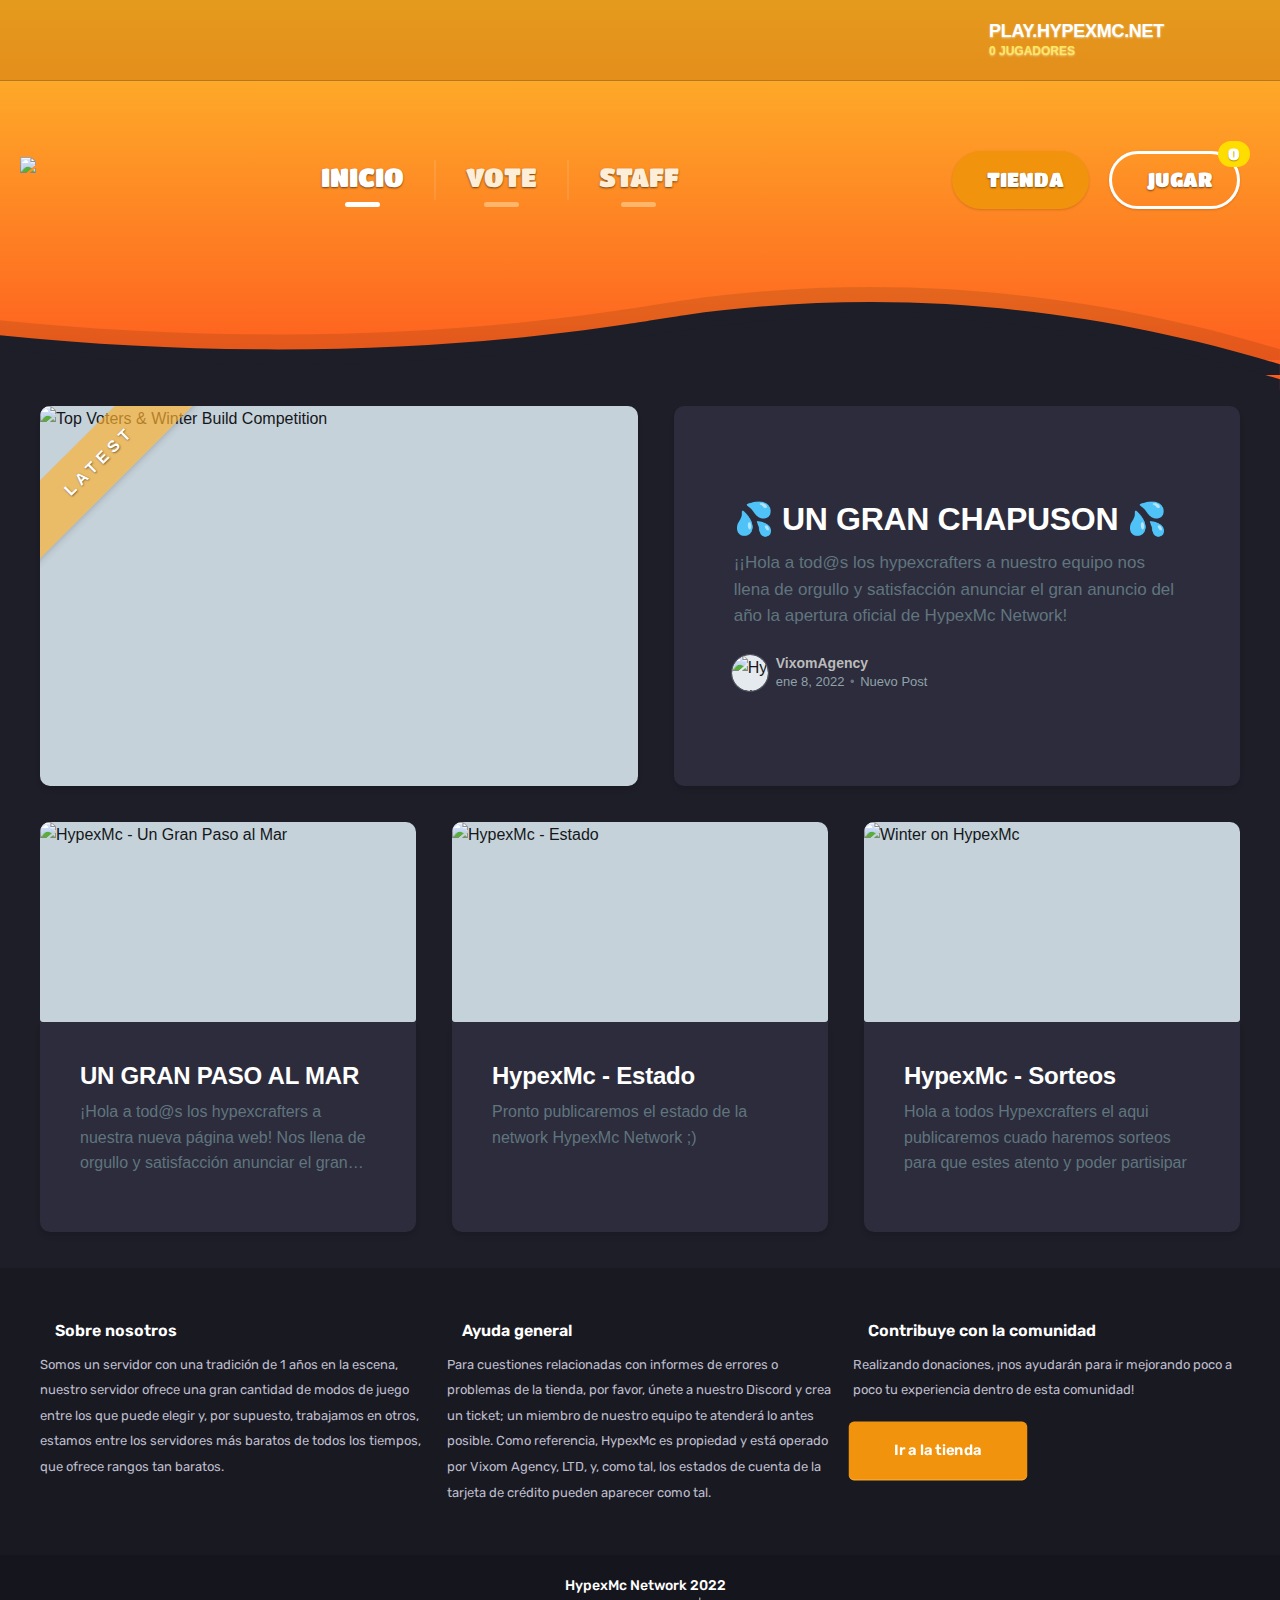
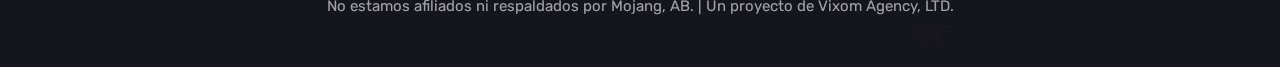
==== commit 7eb39eec: "Add files via upload" ====
--- a/index.html
+++ b/index.html
@@ -18,24 +18,24 @@
     <link rel="stylesheet" type="text/css" href="assets/built/screen.css" />
     <link rel="stylesheet" type="text/css" href="assets/built/theme.css" />
     <link rel="stylesheet" type="text/css" href="assets/built/global.css" />
-    <meta name="description" content="HypexMc is a 1.16 Minecraft server that prides itself in providing the best Earth Survival &amp; Skyblock Update. Connect on both Java &amp; Bedrock platforms." />
+    <meta name="description" content="Servidor de Minecraft repleto de características que ofrecen modos de juego únicos como Prision OP, Survival, SkyWars, BedWars, KnockBackFFA,. Únete ya a mc.hypexmc.net" />
     <link rel="icon" href="/favicon.png" type="image/png" />
     <link rel="canonical" href="https://hypexmc.net/" />
     <meta name="referrer" content="no-referrer-when-downgrade" />
     <link rel="next" href="https://hypexmc.net/page/2/" />
     
-    <meta property="og:site_name" content="HypexMc" />
+    <meta property="og:site_name" content="HypexMc Network" />
     <meta property="og:type" content="website" />
-    <meta property="og:title" content="HypexMc" />
-    <meta property="og:description" content="HypexMc is a 1.16 Minecraft server that prides itself in providing the best Earth Survival &amp; Skyblock Update." />
+    <meta property="og:title" content="HypexMc Network" />
+    <meta property="og:description" content="Servidor de Minecraft repleto de características que ofrecen modos de juego únicos como Prision OP, Survival, SkyWars, BedWars, KnockBackFFA,. Únete ya a mc.hypexmc.net" />
     <meta property="og:url" content="https://hypexmc.net/" />
-    <meta property="og:image" content="https://hypexmc.net/content/images/2021/12/HypexMc-Christmas-DC-banner-1.jpg" />
+    <meta property="og:image" content="https://cdn.discordapp.com/attachments/915501580822933504/929445633876717578/bndcv2.png" />
     <meta property="article:publisher" content="https://www.facebook.com/ghost" />
     <meta name="twitter:card" content="summary_large_image" />
     <meta name="twitter:title" content="HypexMc" />
-    <meta name="twitter:description" content="HypexMc is a 1.16 Minecraft server that prides itself in providing the best Earth Survival &amp; Skyblock Update. Connect on both Java &amp; Bedrock platforms." />
+    <meta name="twitter:description" content="Servidor de Minecraft repleto de características que ofrecen modos de juego únicos como Prision OP, Survival, SkyWars, BedWars, KnockBackFFA,. Únete ya a mc.hypexmc.net" />
     <meta name="twitter:url" content="https://hypexmc.net/" />
-    <meta name="twitter:image" content="https://hypexmc.net/content/images/2021/12/HypexMc-Christmas-DC-banner.jpg" />
+    <meta name="twitter:image" content="https://cdn.discordapp.com/attachments/915501580822933504/929445633876717578/bndcv2.png" />
     <meta name="twitter:site" content="@HypexMcNT" />
     <meta property="og:image:width" content="960" />
     <meta property="og:image:height" content="540" />
@@ -183,8 +183,8 @@
                 <div class="gh-nav">
                     <ul class="nav">
     <li class="nav-home nav-current"><a href="https://hypexmc.net/">Inicio</a></li>
-    <li class="nav-vote"><a href="https://hypexmc.net/vote/">Votos</a></li>
-    <li class="nav-staff"><a href="https://hypexmc.net/staff/">Staff</a></li>
+    <li class="nav-vote"><a href="vote/vote.html">Vote</a></li>
+    <li class="nav-staff"><a href="staff/staff.html">Staff</a></li>
 </ul>
 
                 </div>
@@ -413,7 +413,7 @@
                     <div class="col-title"><i class="fas fa-shopping-basket"></i>Contribuye con la comunidad</div>
                     <div class="col-text">
                         Realizando donaciones, ¡nos ayudarán para ir mejorando poco a poco tu experiencia dentro de esta comunidad!
-                        <a class="col-btn" href="https://store.sharkblocks.com/"><img src="">Ir a la tienda</a>
+                        <a class="col-btn" href="https://tienda.hypexmc.net/"><img src="">Ir a la tienda</a>
                     </div>
                 </div>
             </div>
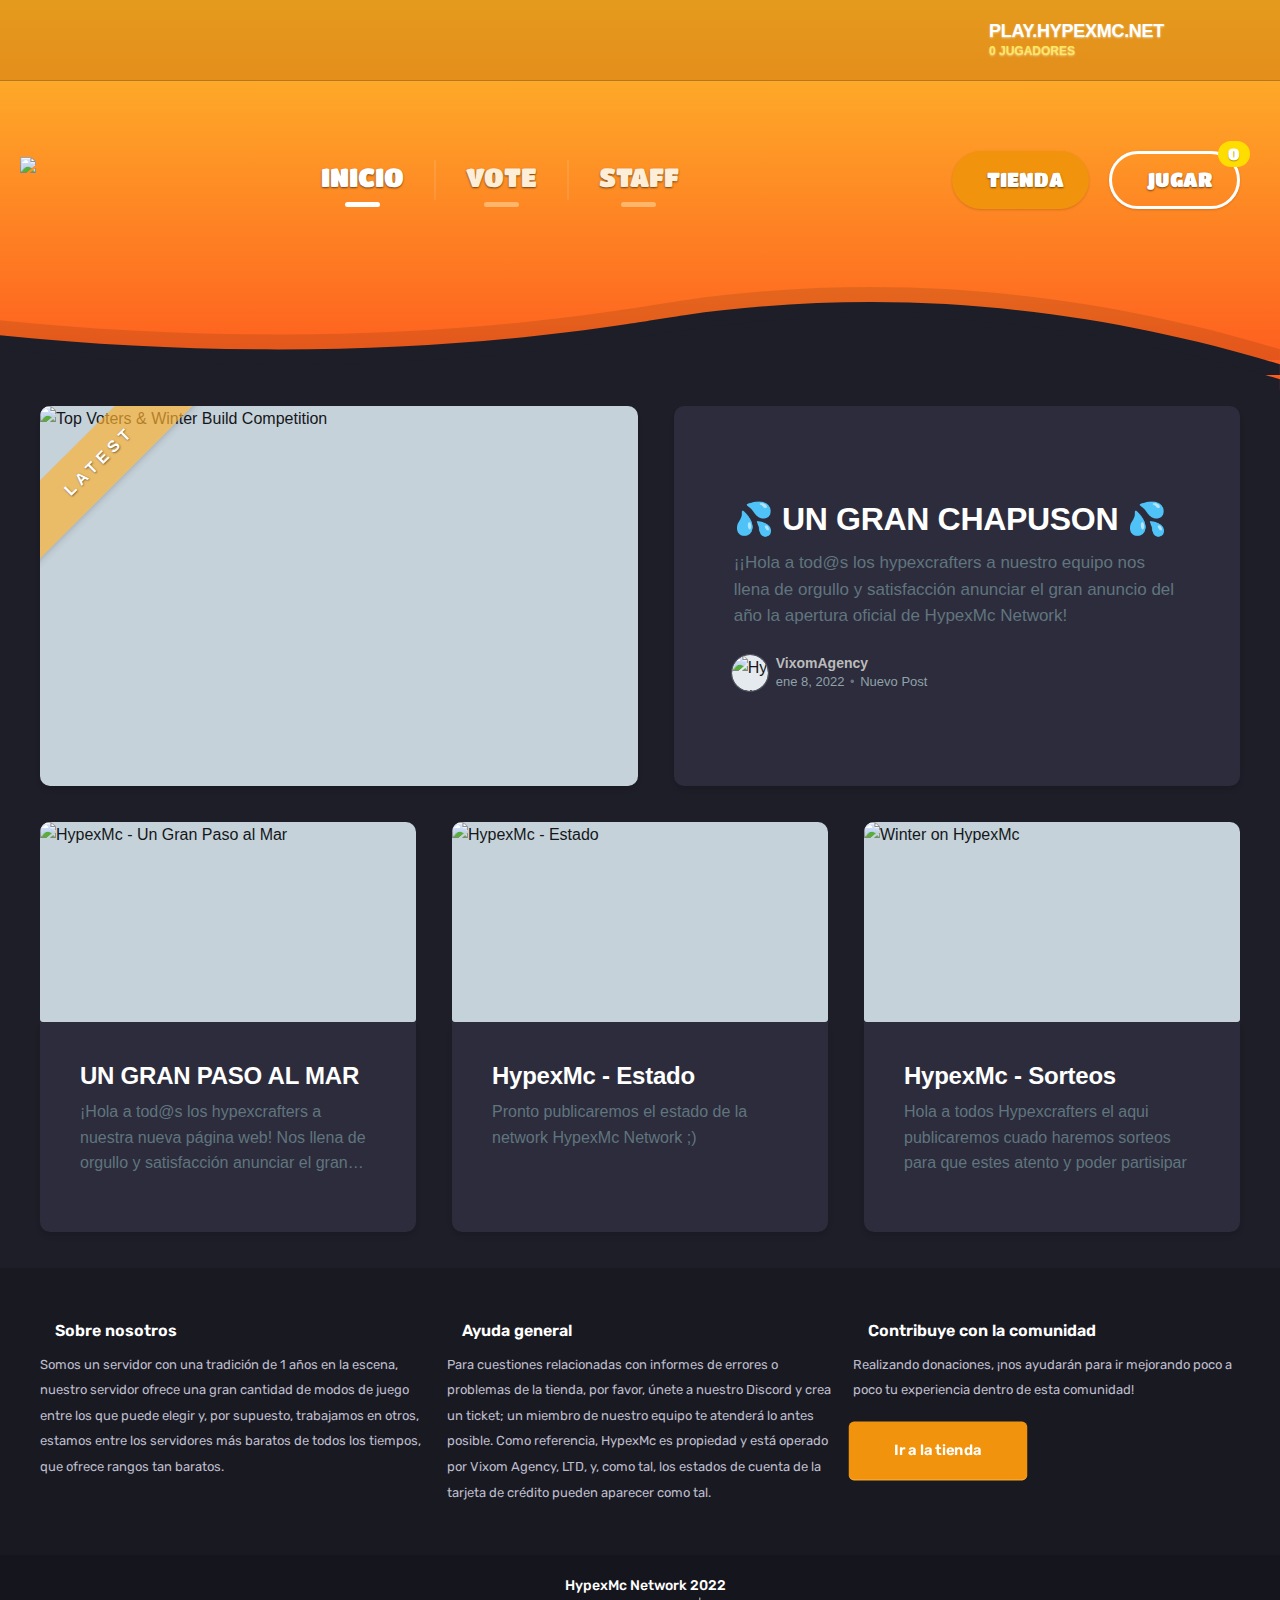
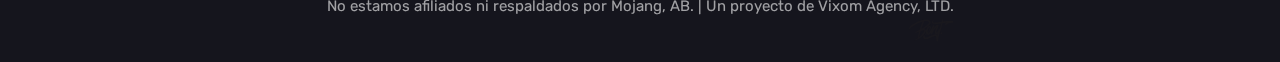
==== commit aacae2af: "Add files via upload" ====
--- a/index.html
+++ b/index.html
@@ -183,14 +183,14 @@
                 <div class="gh-nav">
                     <ul class="nav">
     <li class="nav-home nav-current"><a href="https://hypexmc.net/">Inicio</a></li>
-    <li class="nav-vote"><a href="vote/vote.html">Vote</a></li>
+    <li class="nav-vote"><a href="votos/vote.html">Vote</a></li>
     <li class="nav-staff"><a href="staff/staff.html">Staff</a></li>
 </ul>
 
                 </div>
                 <div class="gh-nav-extras">
                     <a href="https://tienda.hypexmc.net/" class="store"><i class="mdi mdi-cart"></i> TIENDA</a>
-                    <a href="/play" class="play"><i class="mdi mdi-motion-play"></i> JUGAR <span class="players">0</span></a>
+                    <a href="/play/play" class="play"><i class="mdi mdi-motion-play"></i> JUGAR <span class="players">0</span></a>
                 </div>
             </div>
         </nav>
--- a/assets/built/theme.css
+++ b/assets/built/theme.css
@@ -1071,4 +1071,331 @@
 }
 ::-webkit-scrollbar {
     width: 6px;
+}
+.pb-10 {
+    padding-bottom: 2.5rem;
+}
+.pb-10 {
+    padding-bottom: 2.5rem;
+  }
+  .bg-gray-500 {
+    --tw-bg-opacity: 1;
+    background-color: rgb(107 114 128 / var(--tw-bg-opacity));
+}
+.rounded-3xl {
+    border-radius: 1.5rem;
+}
+.rounded-xl {
+    border-radius: 0.75rem;
+}
+.w-full {
+    width: 100%;
+}
+.aspect-\[16\/9\] {
+    aspect-ratio: 16/9;
+}
+audio, canvas, embed, iframe, img, object, svg, video {
+    display: block;
+    vertical-align: middle;
+}
+:after, :before {
+    --tw-content: "";
+}
+.p-3 {
+    padding: 0.75rem;
+}
+.video-list {
+    counter-reset: section;
+}
+.text-gray-400 {
+    --tw-text-opacity: 1;
+    color: rgb(156 163 175 / var(--tw-text-opacity));
+}
+.grid {
+    display: grid;
+}
+.gap-4 {
+    gap: 1rem;
+}
+menu, ol, ul {
+    list-style: none;
+    margin: 0;
+    padding: 0;
+}
+.video-list li {
+    position: relative;
+    padding: 5px 0 5px 55px;
+    font-size: 14px;
+    font-weight: 500;
+    min-height: 40px;
+}
+.video-list li, .video-list li:before {
+    color: #898786;
+    display: flex;
+    align-items: center;
+}
+.gap-x-5 {
+    -moz-column-gap: 1.25rem;
+    column-gap: 1.25rem;
+}
+.items-center {
+    align-items: center;
+}
+.flex {
+    display: flex;
+}
+.px-4 {
+    padding-left: 1rem;
+    padding-right: 1rem;
+}
+.py-3 {
+    padding-top: 0.75rem;
+    padding-bottom: 0.75rem;
+}
+.video-list .active {
+    color: #f8c822;
+}
+.video-list .active:before {
+    color: #fff;
+    background: #f8c822;
+}
+.video-list li:before {
+    counter-increment: section;
+    content: counters(section, ".") " ";
+    position: absolute;
+    height: 40px;
+    width: 40px;
+    left: 0;
+    top: 50%;
+    background: rgba(61, 61, 61, 0.72);
+    font-size: 24px;
+    font-weight: 600;
+    border-radius: 50%;
+    justify-content: center;
+    transform: translateY(-50%);
+}
+.text-center {
+    text-align: center;
+}
+.cursor-pointer {
+    cursor: pointer;
+}
+.text-\[\#C48627\] {
+    --tw-text-opacity: 1;
+    color: rgb(196 134 39 / var(--tw-text-opacity));
+}
+.text-\[\#C48627\] {
+    --tw-text-opacity: 1;
+    color: rgb(196 134 39 / var(--tw-text-opacity));
+}
+element.style {
+    text-shadow: 0px 2px 4px #c48627;
+}
+.text-white {
+    --tw-text-opacity: 1;
+    color: rgb(255 255 255 / var(--tw-text-opacity));
+}
+.text-2xl {
+    font-size: 1.5rem;
+    line-height: 2rem;
+}
+.py-2 {
+    padding-top: 0.5rem;
+    padding-bottom: 0.5rem;
+}
+.px-5 {
+    padding-left: 1.25rem;
+    padding-right: 1.25rem;
+}
+.bg-\[\#FFC93D\] {
+    --tw-bg-opacity: 1;
+    background-color: rgb(255 201 61 / var(--tw-bg-opacity));
+}
+.rounded-3xl {
+    border-radius: 1.5rem;
+}
+.bg-\[\#2A436A\] {
+    --tw-bg-opacity: 1;
+    background-color: rgb(42 67 106 / var(--tw-bg-opacity));
+  }
+  :root {
+    --primary: #314d7a;
+    --white: #fff;
+  }
+.bg-primary {
+    --tw-bg-opacity: 1;
+    background-color: rgb(49 77 122 / var(--tw-bg-opacity));
+}
+.container {
+    max-width: 992px;
+}
+.container {
+    max-width: 768px;
+}
+.container {
+    max-width: 576px;
+}
+.container {
+    width: 100%;
+}
+.container {
+    margin-left: auto;
+    margin-right: auto;
+    padding-left: 1rem;
+    padding-right: 1rem;
+    transition-property: color, background-color, border-color, fill, stroke, opacity, box-shadow, transform, filter, -webkit-text-decoration-color, -webkit-backdrop-filter;
+    transition-property: color, background-color, border-color, text-decoration-color, fill, stroke, opacity, box-shadow, transform, filter, backdrop-filter;
+    transition-property: color, background-color, border-color, text-decoration-color, fill, stroke, opacity, box-shadow, transform, filter, backdrop-filter, -webkit-text-decoration-color, -webkit-backdrop-filter;
+    transition-timing-function: cubic-bezier(0.4, 0, 0.2, 1);
+    transition-duration: 0.15s;
+}
+.rounded-lg {
+    border-radius: 0.5rem;
+}
+.md\:flex {
+    display: flex;
+}
+.px-4 {
+    padding-left: 1rem;
+    padding-right: 1rem;
+}
+.py-3 {
+    padding-top: 0.75rem;
+    padding-bottom: 0.75rem;
+}
+.bg-\[\#2A436A\] {
+    --tw-bg-opacity: 1;
+    background-color: rgb(42 67 106 / var(--tw-bg-opacity));
+}
+.gap-5 {
+    gap: 1.25rem;
+}
+.justify-between {
+    justify-content: space-between;
+}
+.items-center {
+    align-items: center;
+}
+.grid {
+    display: grid;
+}
+.md\:flex-1 {
+    flex: 1 1 0%;
+}
+.gap-x-5 {
+    -moz-column-gap: 1.25rem;
+    column-gap: 1.25rem;
+}
+.items-center {
+    align-items: center;
+}
+.flex {
+    display: flex;
+}
+element.style {
+    text-shadow: 0px 2px 4px #314d7a;
+}
+.text-white {
+    --tw-text-opacity: 1;
+    color: rgb(255 255 255 / var(--tw-text-opacity));
+}
+.text-2xl {
+    font-size: 1.5rem;
+    line-height: 2rem;
+}
+.py-2 {
+    padding-top: 0.5rem;
+    padding-bottom: 0.5rem;
+}
+.px-5 {
+    padding-left: 1.25rem;
+    padding-right: 1.25rem;
+}
+.bg-\[\#FFC93D\] {
+    --tw-bg-opacity: 1;
+    background-color: rgb(255 201 61 / var(--tw-bg-opacity));
+}
+.text-\[\#C48627\] {
+    --tw-text-opacity: 1;
+    color: rgb(196 134 39 / var(--tw-text-opacity));
+}
+.cursor-pointer {
+    cursor: pointer;
+}
+.text-\[\#C48627\] {
+    --tw-text-opacity: 1;
+    color: rgb(196 134 39 / var(--tw-text-opacity));
+}
+.cursor-pointer {
+    cursor: pointer;
+}
+.mt-1 {
+    margin-top: 0.25rem;
+}
+.p-3 {
+    padding: 0.75rem;
+}
+.md\:grid-cols-\[minmax\(0\2c 60\%\)\2c minmax\(0\2c 40\%\)\] {
+    grid-template-columns: minmax(0, 60%) minmax(0, 40%);
+}
+.gap-10 {
+    gap: 2.5rem;
+}
+.items-center {
+    align-items: center;
+}
+.grid {
+    display: grid;
+}
+.p-3 {
+    padding: 0.75rem;
+}
+.bg-gray-500 {
+    --tw-bg-opacity: 1;
+    background-color: rgb(107 114 128 / var(--tw-bg-opacity));
+}
+.video-list {
+    counter-reset: section;
+}
+.text-gray-400 {
+    --tw-text-opacity: 1;
+    color: rgb(156 163 175 / var(--tw-text-opacity));
+}
+.gap-4 {
+    gap: 1rem;
+}
+.grid {
+    display: grid;
+}
+menu, ol, ul {
+    list-style: none;
+    margin: 0;
+    padding: 0;
+}
+.video-list li, .video-list li:before {
+    color: #898786;
+    display: flex;
+    align-items: center;
+}
+.video-list li {
+    position: relative;
+    padding: 5px 0 5px 55px;
+    font-size: 14px;
+    font-weight: 500;
+    min-height: 40px;
+}
+.video-list .active {
+    color: #f8c822;
+}
+.video-list li, .video-list li:before {
+    color: #898786;
+    display: flex;
+    align-items: center;
+}
+.video-list li {
+    position: relative;
+    padding: 5px 0 5px 55px;
+    font-size: 14px;
+    font-weight: 500;
+    min-height: 40px;
 }